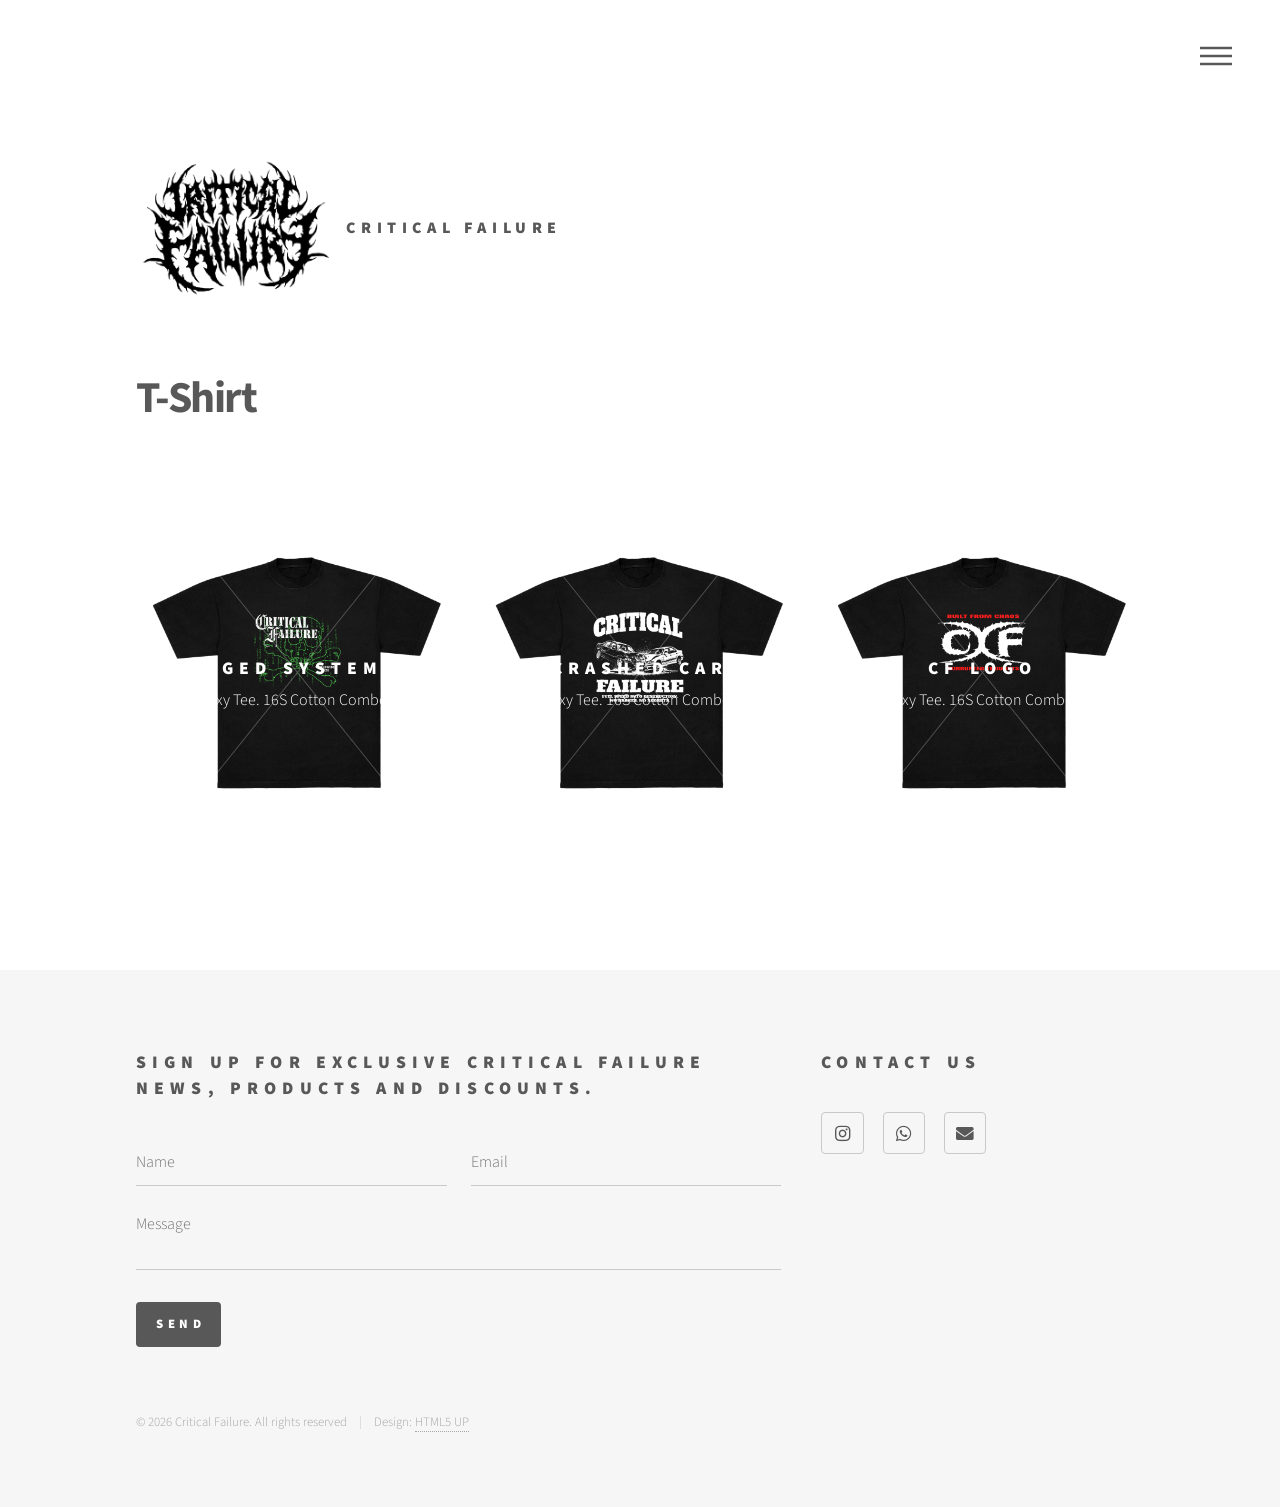
==== index.html @ f65315f3 "Launch website" ====
<!DOCTYPE HTML>
<!--
	Phantom by HTML5 UP
	html5up.net | @ajlkn
	Free for personal and commercial use under the CCA 3.0 license (html5up.net/license)
-->
<html>
	<head>
		<title>Shop</title>
		<meta charset="utf-8" />
		<meta name="viewport" content="width=device-width, initial-scale=1, user-scalable=no" />
		<link rel="stylesheet" href="assets/css/main.css" />
		<noscript><link rel="stylesheet" href="assets/css/noscript.css" /></noscript>
	</head>
	<body class="is-preload">
		<!-- Wrapper -->
			<div id="wrapper">

				<!-- Header -->
					<header id="header">
						<div class="inner">

							<!-- Logo -->
								<a href="index.html" class="logo">
									<span class="symbol"><img src="images/logo.png" alt="" /></span><span class="title">Critical Failure</span>
								</a>

							<!-- Nav -->
								<nav>
									<ul>
										<li><a href="#menu">Menu</a></li>
									</ul>
								</nav>

						</div>
					</header>

				<!-- Menu -->
					<nav id="menu">
						<h2>Menu</h2>
						<ul>
							<li><a href="index.html">Home</a></li>
							<li><a href="generic.html">Shop</a></li>
							<li><a href="Brand.html">Brand</a></li>
							<li><a href="contact.html">Contact</a></li>
							<li><a href="elements.html"></a></li>
						</ul>
					</nav>

				<!-- Main -->
					<div id="main">
						<div class="inner">
							<header>
								<h1>T-Shirt<br /></h1>
                                <p> </p>
								<p></p>
							</header>
							<section class="tiles">
								<article class="style1">
									<span class="image">
										<img src="images/baju.png" alt="" />
									</span>
									<a href="generic.html">
										<h2>Damaged System Tee</h2>
										<div class="content">
											<p>Boxy Tee. 16S Cotton Combed</p>
									</div>
										</a>
								</article>
								<article class="style2">
									<span class="image">
										<img src="images/baju2.png" alt="" />
									</span>
									<a href="generic.html">
										<h2>Crashed Car</h2>
										<div class="content">
											<p>Boxy Tee. 16S Cotton Combed</p>
										</div>
									</a>
								</article>
								<article class="style3">
									<span class="image">
										<img src="images/baju3.png" alt="" />
									</span>
									<a href="generic.html">
										<h2>CF Logo</h2>
										<div class="content">
											<p>Boxy Tee. 16S Cotton Combed</p>
										</div>
									</a>
								</article>
						
							</section>
						</div>
					</div>

				<!-- Footer -->
					<footer id="footer">
						<div class="inner">
							<section>
								<h2>Sign up for exclusive Critical Failure news, products and discounts.</h2>
								<form method="post" action="#">
									<div class="fields">
										<div class="field half">
											<input type="text" name="name" id="name" placeholder="Name" />
										</div>
										<div class="field half">
											<input type="email" name="email" id="email" placeholder="Email" />
										</div>
										<div class="field">
											<textarea name="message" id="message" placeholder="Message"></textarea>
										</div>
									</div>
									<ul class="actions">
										<li><input type="submit" value="Send" class="primary" /></li>
									</ul>
								</form>
							</section>
							<section>
								<h2>Contact Us</h2>
								<ul class="icons">
									
									
									<li><a href="https://www.instagram.com/critical.failure2026/" target="_blank" class="icon brands style2 fa-instagram"><span class="label">Instagram</span></a></li>
								
									<li><a href="https://wa.me/6285739635984" target="_blank" class="icon brands style2 fa-whatsapp"><span class="label">Phone</span></a></li>
									<li><a href="https://mail.google.com/mail/?view=cm&fs=1&to=criticalfailure@gmail.com" target="_blank" class="icon solid style2 fa-envelope"><span class="label">Email</span></a></li>
								</ul>
							</section>
							<ul class="copyright">
								<li>&copy; 2026 Critical Failure. All rights reserved</li><li>Design: <a href="http://html5up.net">HTML5 UP</a></li>
							</ul>
						</div>
					</footer>

			</div>

		<!-- Scripts -->
			<script src="assets/js/jquery.min.js"></script>
			<script src="assets/js/browser.min.js"></script>
			<script src="assets/js/breakpoints.min.js"></script>
			<script src="assets/js/util.js"></script>
			<script src="assets/js/main.js"></script>

	</body>
</html>
---- assets/css/main.css ----
@import url(fontawesome-all.min.css);
@import url("https://fonts.googleapis.com/css?family=Source+Sans+Pro:300,700,900");

/*
	Phantom by HTML5 UP
	html5up.net | @ajlkn
	Free for personal and commercial use under the CCA 3.0 license (html5up.net/license)
*/

html, body, div, span, applet, object,
iframe, h1, h2, h3, h4, h5, h6, p, blockquote,
pre, a, abbr, acronym, address, big, cite,
code, del, dfn, em, img, ins, kbd, q, s, samp,
small, strike, strong, sub, sup, tt, var, b,
u, i, center, dl, dt, dd, ol, ul, li, fieldset,
form, label, legend, table, caption, tbody,
tfoot, thead, tr, th, td, article, aside,
canvas, details, embed, figure, figcaption,
footer, header, hgroup, menu, nav, output, ruby,
section, summary, time, mark, audio, video {
	margin: 0;
	padding: 0;
	border: 0;
	font-size: 100%;
	font: inherit;
	vertical-align: baseline;}

article, aside, details, figcaption, figure,
footer, header, hgroup, menu, nav, section {
	display: block;}

body {
	line-height: 1;
}

ol, ul {
	list-style: none;
}

blockquote, q {
	quotes: none;
}

	blockquote:before, blockquote:after, q:before, q:after {
		content: '';
		content: none;
	}

table {
	border-collapse: collapse;
	border-spacing: 0;
}

body {
	-webkit-text-size-adjust: none;
}

mark {
	background-color: transparent;
	color: inherit;
}

input::-moz-focus-inner {
	border: 0;
	padding: 0;
}

input, select, textarea {
	-moz-appearance: none;
	-webkit-appearance: none;
	-ms-appearance: none;
	appearance: none;
}

/* Basic */

	@-ms-viewport {
		width: device-width;
	}

	body {
		-ms-overflow-style: scrollbar;
	}

	@media screen and (max-width: 480px) {

		html, body {
			min-width: 320px;
		}

	}

	html {
		box-sizing: border-box;
	}

	*, *:before, *:after {
		box-sizing: inherit;
	}

	body {
		background: #ffffff;
	}

		body.is-preload *, body.is-preload *:before, body.is-preload *:after {
			-moz-animation: none !important;
			-webkit-animation: none !important;
			-ms-animation: none !important;
			animation: none !important;
			-moz-transition: none !important;
			-webkit-transition: none !important;
			-ms-transition: none !important;
			transition: none !important;
		}

/* Type */

	body, input, select, textarea {
		color: #585858;
		font-family: "Source Sans Pro", Helvetica, sans-serif;
		font-size: 16pt;
		font-weight: 300;
		line-height: 1.75;
	}

		@media screen and (max-width: 1680px) {

			body, input, select, textarea {
				font-size: 14pt;
			}

		}

		@media screen and (max-width: 1280px) {

			body, input, select, textarea {
				font-size: 12pt;
			}

		}

	a {
		-moz-transition: border-bottom-color 0.2s ease, color 0.2s ease;
		-webkit-transition: border-bottom-color 0.2s ease, color 0.2s ease;
		-ms-transition: border-bottom-color 0.2s ease, color 0.2s ease;
		transition: border-bottom-color 0.2s ease, color 0.2s ease;
		text-decoration: none;
		color: #585858;
		border-bottom: dotted 1px rgba(88, 88, 88, 0.5);
	}

		a:hover {
			border-bottom-color: transparent;
			color: #f2849e !important;
		}

	strong, b {
		font-weight: 900;
	}

	em, i {
		font-style: italic;
	}

	p {
		margin: 0 0 2em 0;
	}

	h1 {
		font-size: 2.75em;
		font-weight: 700;
		line-height: 1.3;
		margin: 0 0 1em 0;
		letter-spacing: -0.035em;
	}

		h1 a {
			color: inherit;
		}

		@media screen and (max-width: 736px) {

			h1 {
				font-size: 2em;
				margin: 0 0 1em 0;
			}

		}

		@media screen and (max-width: 360px) {

			h1 {
				font-size: 1.75em;
			}

		}

	h2, h3, h4, h5, h6 {
		font-weight: 900;
		line-height: 1.5;
		margin: 0 0 2em 0;
		text-transform: uppercase;
		letter-spacing: 0.35em;
	}

		h2 a, h3 a, h4 a, h5 a, h6 a {
			color: inherit;
		}

	h2 {
		font-size: 1.1em;
	}

	h3 {
		font-size: 1em;
	}

	h4 {
		font-size: 0.8em;
	}

	h5 {
		font-size: 0.8em;
	}

	h6 {
		font-size: 0.8em;
	}

	@media screen and (max-width: 980px) {

		h1 br, h2 br, h3 br, h4 br, h5 br, h6 br {
			display: none;
		}

	}

	@media screen and (max-width: 736px) {

		h2 {
			font-size: 1em;
		}

		h3 {
			font-size: 0.8em;
		}

	}

	sub {
		font-size: 0.8em;
		position: relative;
		top: 0.5em;
	}

	sup {
		font-size: 0.8em;
		position: relative;
		top: -0.5em;
	}

	blockquote {
		border-left: solid 4px #c9c9c9;
		font-style: italic;
		margin: 0 0 2em 0;
		padding: 0.5em 0 0.5em 2em;
	}

	code {
		background: rgba(144, 144, 144, 0.075);
		border-radius: 4px;
		border: solid 1px #c9c9c9;
		font-family: "Courier New", monospace;
		font-size: 0.9em;
		margin: 0 0.25em;
		padding: 0.25em 0.65em;
	}

	pre {
		-webkit-overflow-scrolling: touch;
		font-family: "Courier New", monospace;
		font-size: 0.9em;
		margin: 0 0 2em 0;
	}

		pre code {
			display: block;
			line-height: 1.75;
			padding: 1em 1.5em;
			overflow-x: auto;
		}

	hr {
		border: 0;
		border-bottom: solid 1px #c9c9c9;
		margin: 2em 0;
	}

		hr.major {
			margin: 3em 0;
		}

	.align-left {
		text-align: left;
	}

	.align-center {
		text-align: center;
	}

	.align-right {
		text-align: right;
	}

/* Row */

	.row {
		display: flex;
		flex-wrap: wrap;
		box-sizing: border-box;
		align-items: stretch;
	}

		.row > * {
			box-sizing: border-box;
		}

		.row.gtr-uniform > * > :last-child {
			margin-bottom: 0;
		}

		.row.aln-left {
			justify-content: flex-start;
		}

		.row.aln-center {
			justify-content: center;
		}

		.row.aln-right {
			justify-content: flex-end;
		}

		.row.aln-top {
			align-items: flex-start;
		}

		.row.aln-middle {
			align-items: center;
		}

		.row.aln-bottom {
			align-items: flex-end;
		}

		.row > .imp {
			order: -1;
		}

		.row > .col-1 {
			width: 8.33333%;
		}

		.row > .off-1 {
			margin-left: 8.33333%;
		}

		.row > .col-2 {
			width: 16.66667%;
		}

		.row > .off-2 {
			margin-left: 16.66667%;
		}

		.row > .col-3 {
			width: 25%;
		}

		.row > .off-3 {
			margin-left: 25%;
		}

		.row > .col-4 {
			width: 33.33333%;
		}

		.row > .off-4 {
			margin-left: 33.33333%;
		}

		.row > .col-5 {
			width: 41.66667%;
		}

		.row > .off-5 {
			margin-left: 41.66667%;
		}

		.row > .col-6 {
			width: 50%;
		}

		.row > .off-6 {
			margin-left: 50%;
		}

		.row > .col-7 {
			width: 58.33333%;
		}

		.row > .off-7 {
			margin-left: 58.33333%;
		}

		.row > .col-8 {
			width: 66.66667%;
		}

		.row > .off-8 {
			margin-left: 66.66667%;
		}

		.row > .col-9 {
			width: 75%;
		}

		.row > .off-9 {
			margin-left: 75%;
		}

		.row > .col-10 {
			width: 83.33333%;
		}

		.row > .off-10 {
			margin-left: 83.33333%;
		}

		.row > .col-11 {
			width: 91.66667%;
		}

		.row > .off-11 {
			margin-left: 91.66667%;
		}

		.row > .col-12 {
			width: 100%;
		}

		.row > .off-12 {
			margin-left: 100%;
		}

		.row.gtr-0 {
			margin-top: 0;
			margin-left: 0em;
		}

			.row.gtr-0 > * {
				padding: 0 0 0 0em;
			}

			.row.gtr-0.gtr-uniform {
				margin-top: 0em;
			}

				.row.gtr-0.gtr-uniform > * {
					padding-top: 0em;
				}

		.row.gtr-25 {
			margin-top: 0;
			margin-left: -0.5em;
		}

			.row.gtr-25 > * {
				padding: 0 0 0 0.5em;
			}

			.row.gtr-25.gtr-uniform {
				margin-top: -0.5em;
			}

				.row.gtr-25.gtr-uniform > * {
					padding-top: 0.5em;
				}

		.row.gtr-50 {
			margin-top: 0;
			margin-left: -1em;
		}

			.row.gtr-50 > * {
				padding: 0 0 0 1em;
			}

			.row.gtr-50.gtr-uniform {
				margin-top: -1em;
			}

				.row.gtr-50.gtr-uniform > * {
					padding-top: 1em;
				}

		.row {
			margin-top: 0;
			margin-left: -2em;
		}

			.row > * {
				padding: 0 0 0 2em;
			}

			.row.gtr-uniform {
				margin-top: -2em;
			}

				.row.gtr-uniform > * {
					padding-top: 2em;
				}

		.row.gtr-150 {
			margin-top: 0;
			margin-left: -3em;
		}

			.row.gtr-150 > * {
				padding: 0 0 0 3em;
			}

			.row.gtr-150.gtr-uniform {
				margin-top: -3em;
			}

				.row.gtr-150.gtr-uniform > * {
					padding-top: 3em;
				}

		.row.gtr-200 {
			margin-top: 0;
			margin-left: -4em;
		}

			.row.gtr-200 > * {
				padding: 0 0 0 4em;
			}

			.row.gtr-200.gtr-uniform {
				margin-top: -4em;
			}

				.row.gtr-200.gtr-uniform > * {
					padding-top: 4em;
				}

		@media screen and (max-width: 1680px) {

			.row {
				display: flex;
				flex-wrap: wrap;
				box-sizing: border-box;
				align-items: stretch;
			}

				.row > * {
					box-sizing: border-box;
				}

				.row.gtr-uniform > * > :last-child {
					margin-bottom: 0;
				}

				.row.aln-left {
					justify-content: flex-start;
				}

				.row.aln-center {
					justify-content: center;
				}

				.row.aln-right {
					justify-content: flex-end;
				}

				.row.aln-top {
					align-items: flex-start;
				}

				.row.aln-middle {
					align-items: center;
				}

				.row.aln-bottom {
					align-items: flex-end;
				}

				.row > .imp-xlarge {
					order: -1;
				}

				.row > .col-1-xlarge {
					width: 8.33333%;
				}

				.row > .off-1-xlarge {
					margin-left: 8.33333%;
				}

				.row > .col-2-xlarge {
					width: 16.66667%;
				}

				.row > .off-2-xlarge {
					margin-left: 16.66667%;
				}

				.row > .col-3-xlarge {
					width: 25%;
				}

				.row > .off-3-xlarge {
					margin-left: 25%;
				}

				.row > .col-4-xlarge {
					width: 33.33333%;
				}

				.row > .off-4-xlarge {
					margin-left: 33.33333%;
				}

				.row > .col-5-xlarge {
					width: 41.66667%;
				}

				.row > .off-5-xlarge {
					margin-left: 41.66667%;
				}

				.row > .col-6-xlarge {
					width: 50%;
				}

				.row > .off-6-xlarge {
					margin-left: 50%;
				}

				.row > .col-7-xlarge {
					width: 58.33333%;
				}

				.row > .off-7-xlarge {
					margin-left: 58.33333%;
				}

				.row > .col-8-xlarge {
					width: 66.66667%;
				}

				.row > .off-8-xlarge {
					margin-left: 66.66667%;
				}

				.row > .col-9-xlarge {
					width: 75%;
				}

				.row > .off-9-xlarge {
					margin-left: 75%;
				}

				.row > .col-10-xlarge {
					width: 83.33333%;
				}

				.row > .off-10-xlarge {
					margin-left: 83.33333%;
				}

				.row > .col-11-xlarge {
					width: 91.66667%;
				}

				.row > .off-11-xlarge {
					margin-left: 91.66667%;
				}

				.row > .col-12-xlarge {
					width: 100%;
				}

				.row > .off-12-xlarge {
					margin-left: 100%;
				}

				.row.gtr-0 {
					margin-top: 0;
					margin-left: 0em;
				}

					.row.gtr-0 > * {
						padding: 0 0 0 0em;
					}

					.row.gtr-0.gtr-uniform {
						margin-top: 0em;
					}

						.row.gtr-0.gtr-uniform > * {
							padding-top: 0em;
						}

				.row.gtr-25 {
					margin-top: 0;
					margin-left: -0.5em;
				}

					.row.gtr-25 > * {
						padding: 0 0 0 0.5em;
					}

					.row.gtr-25.gtr-uniform {
						margin-top: -0.5em;
					}

						.row.gtr-25.gtr-uniform > * {
							padding-top: 0.5em;
						}

				.row.gtr-50 {
					margin-top: 0;
					margin-left: -1em;
				}

					.row.gtr-50 > * {
						padding: 0 0 0 1em;
					}

					.row.gtr-50.gtr-uniform {
						margin-top: -1em;
					}

						.row.gtr-50.gtr-uniform > * {
							padding-top: 1em;
						}

				.row {
					margin-top: 0;
					margin-left: -2em;
				}

					.row > * {
						padding: 0 0 0 2em;
					}

					.row.gtr-uniform {
						margin-top: -2em;
					}

						.row.gtr-uniform > * {
							padding-top: 2em;
						}

				.row.gtr-150 {
					margin-top: 0;
					margin-left: -3em;
				}

					.row.gtr-150 > * {
						padding: 0 0 0 3em;
					}

					.row.gtr-150.gtr-uniform {
						margin-top: -3em;
					}

						.row.gtr-150.gtr-uniform > * {
							padding-top: 3em;
						}

				.row.gtr-200 {
					margin-top: 0;
					margin-left: -4em;
				}

					.row.gtr-200 > * {
						padding: 0 0 0 4em;
					}

					.row.gtr-200.gtr-uniform {
						margin-top: -4em;
					}

						.row.gtr-200.gtr-uniform > * {
							padding-top: 4em;
						}

		}

		@media screen and (max-width: 1280px) {

			.row {
				display: flex;
				flex-wrap: wrap;
				box-sizing: border-box;
				align-items: stretch;
			}

				.row > * {
					box-sizing: border-box;
				}

				.row.gtr-uniform > * > :last-child {
					margin-bottom: 0;
				}

				.row.aln-left {
					justify-content: flex-start;
				}

				.row.aln-center {
					justify-content: center;
				}

				.row.aln-right {
					justify-content: flex-end;
				}

				.row.aln-top {
					align-items: flex-start;
				}

				.row.aln-middle {
					align-items: center;
				}

				.row.aln-bottom {
					align-items: flex-end;
				}

				.row > .imp-large {
					order: -1;
				}

				.row > .col-1-large {
					width: 8.33333%;
				}

				.row > .off-1-large {
					margin-left: 8.33333%;
				}

				.row > .col-2-large {
					width: 16.66667%;
				}

				.row > .off-2-large {
					margin-left: 16.66667%;
				}

				.row > .col-3-large {
					width: 25%;
				}

				.row > .off-3-large {
					margin-left: 25%;
				}

				.row > .col-4-large {
					width: 33.33333%;
				}

				.row > .off-4-large {
					margin-left: 33.33333%;
				}

				.row > .col-5-large {
					width: 41.66667%;
				}

				.row > .off-5-large {
					margin-left: 41.66667%;
				}

				.row > .col-6-large {
					width: 50%;
				}

				.row > .off-6-large {
					margin-left: 50%;
				}

				.row > .col-7-large {
					width: 58.33333%;
				}

				.row > .off-7-large {
					margin-left: 58.33333%;
				}

				.row > .col-8-large {
					width: 66.66667%;
				}

				.row > .off-8-large {
					margin-left: 66.66667%;
				}

				.row > .col-9-large {
					width: 75%;
				}

				.row > .off-9-large {
					margin-left: 75%;
				}

				.row > .col-10-large {
					width: 83.33333%;
				}

				.row > .off-10-large {
					margin-left: 83.33333%;
				}

				.row > .col-11-large {
					width: 91.66667%;
				}

				.row > .off-11-large {
					margin-left: 91.66667%;
				}

				.row > .col-12-large {
					width: 100%;
				}

				.row > .off-12-large {
					margin-left: 100%;
				}

				.row.gtr-0 {
					margin-top: 0;
					margin-left: 0em;
				}

					.row.gtr-0 > * {
						padding: 0 0 0 0em;
					}

					.row.gtr-0.gtr-uniform {
						margin-top: 0em;
					}

						.row.gtr-0.gtr-uniform > * {
							padding-top: 0em;
						}

				.row.gtr-25 {
					margin-top: 0;
					margin-left: -0.5em;
				}

					.row.gtr-25 > * {
						padding: 0 0 0 0.5em;
					}

					.row.gtr-25.gtr-uniform {
						margin-top: -0.5em;
					}

						.row.gtr-25.gtr-uniform > * {
							padding-top: 0.5em;
						}

				.row.gtr-50 {
					margin-top: 0;
					margin-left: -1em;
				}

					.row.gtr-50 > * {
						padding: 0 0 0 1em;
					}

					.row.gtr-50.gtr-uniform {
						margin-top: -1em;
					}

						.row.gtr-50.gtr-uniform > * {
							padding-top: 1em;
						}

				.row {
					margin-top: 0;
					margin-left: -2em;
				}

					.row > * {
						padding: 0 0 0 2em;
					}

					.row.gtr-uniform {
						margin-top: -2em;
					}

						.row.gtr-uniform > * {
							padding-top: 2em;
						}

				.row.gtr-150 {
					margin-top: 0;
					margin-left: -3em;
				}

					.row.gtr-150 > * {
						padding: 0 0 0 3em;
					}

					.row.gtr-150.gtr-uniform {
						margin-top: -3em;
					}

						.row.gtr-150.gtr-uniform > * {
							padding-top: 3em;
						}

				.row.gtr-200 {
					margin-top: 0;
					margin-left: -4em;
				}

					.row.gtr-200 > * {
						padding: 0 0 0 4em;
					}

					.row.gtr-200.gtr-uniform {
						margin-top: -4em;
					}

						.row.gtr-200.gtr-uniform > * {
							padding-top: 4em;
						}

		}

		@media screen and (max-width: 980px) {

			.row {
				display: flex;
				flex-wrap: wrap;
				box-sizing: border-box;
				align-items: stretch;
			}

				.row > * {
					box-sizing: border-box;
				}

				.row.gtr-uniform > * > :last-child {
					margin-bottom: 0;
				}

				.row.aln-left {
					justify-content: flex-start;
				}

				.row.aln-center {
					justify-content: center;
				}

				.row.aln-right {
					justify-content: flex-end;
				}

				.row.aln-top {
					align-items: flex-start;
				}

				.row.aln-middle {
					align-items: center;
				}

				.row.aln-bottom {
					align-items: flex-end;
				}

				.row > .imp-medium {
					order: -1;
				}

				.row > .col-1-medium {
					width: 8.33333%;
				}

				.row > .off-1-medium {
					margin-left: 8.33333%;
				}

				.row > .col-2-medium {
					width: 16.66667%;
				}

				.row > .off-2-medium {
					margin-left: 16.66667%;
				}

				.row > .col-3-medium {
					width: 25%;
				}

				.row > .off-3-medium {
					margin-left: 25%;
				}

				.row > .col-4-medium {
					width: 33.33333%;
				}

				.row > .off-4-medium {
					margin-left: 33.33333%;
				}

				.row > .col-5-medium {
					width: 41.66667%;
				}

				.row > .off-5-medium {
					margin-left: 41.66667%;
				}

				.row > .col-6-medium {
					width: 50%;
				}

				.row > .off-6-medium {
					margin-left: 50%;
				}

				.row > .col-7-medium {
					width: 58.33333%;
				}

				.row > .off-7-medium {
					margin-left: 58.33333%;
				}

				.row > .col-8-medium {
					width: 66.66667%;
				}

				.row > .off-8-medium {
					margin-left: 66.66667%;
				}

				.row > .col-9-medium {
					width: 75%;
				}

				.row > .off-9-medium {
					margin-left: 75%;
				}

				.row > .col-10-medium {
					width: 83.33333%;
				}

				.row > .off-10-medium {
					margin-left: 83.33333%;
				}

				.row > .col-11-medium {
					width: 91.66667%;
				}

				.row > .off-11-medium {
					margin-left: 91.66667%;
				}

				.row > .col-12-medium {
					width: 100%;
				}

				.row > .off-12-medium {
					margin-left: 100%;
				}

				.row.gtr-0 {
					margin-top: 0;
					margin-left: 0em;
				}

					.row.gtr-0 > * {
						padding: 0 0 0 0em;
					}

					.row.gtr-0.gtr-uniform {
						margin-top: 0em;
					}

						.row.gtr-0.gtr-uniform > * {
							padding-top: 0em;
						}

				.row.gtr-25 {
					margin-top: 0;
					margin-left: -0.375em;
				}

					.row.gtr-25 > * {
						padding: 0 0 0 0.375em;
					}

					.row.gtr-25.gtr-uniform {
						margin-top: -0.375em;
					}

						.row.gtr-25.gtr-uniform > * {
							padding-top: 0.375em;
						}

				.row.gtr-50 {
					margin-top: 0;
					margin-left: -0.75em;
				}

					.row.gtr-50 > * {
						padding: 0 0 0 0.75em;
					}

					.row.gtr-50.gtr-uniform {
						margin-top: -0.75em;
					}

						.row.gtr-50.gtr-uniform > * {
							padding-top: 0.75em;
						}

				.row {
					margin-top: 0;
					margin-left: -1.5em;
				}

					.row > * {
						padding: 0 0 0 1.5em;
					}

					.row.gtr-uniform {
						margin-top: -1.5em;
					}

						.row.gtr-uniform > * {
							padding-top: 1.5em;
						}

				.row.gtr-150 {
					margin-top: 0;
					margin-left: -2.25em;
				}

					.row.gtr-150 > * {
						padding: 0 0 0 2.25em;
					}

					.row.gtr-150.gtr-uniform {
						margin-top: -2.25em;
					}

						.row.gtr-150.gtr-uniform > * {
							padding-top: 2.25em;
						}

				.row.gtr-200 {
					margin-top: 0;
					margin-left: -3em;
				}

					.row.gtr-200 > * {
						padding: 0 0 0 3em;
					}

					.row.gtr-200.gtr-uniform {
						margin-top: -3em;
					}

						.row.gtr-200.gtr-uniform > * {
							padding-top: 3em;
						}

		}

		@media screen and (max-width: 736px) {

			.row {
				display: flex;
				flex-wrap: wrap;
				box-sizing: border-box;
				align-items: stretch;
			}

				.row > * {
					box-sizing: border-box;
				}

				.row.gtr-uniform > * > :last-child {
					margin-bottom: 0;
				}

				.row.aln-left {
					justify-content: flex-start;
				}

				.row.aln-center {
					justify-content: center;
				}

				.row.aln-right {
					justify-content: flex-end;
				}

				.row.aln-top {
					align-items: flex-start;
				}

				.row.aln-middle {
					align-items: center;
				}

				.row.aln-bottom {
					align-items: flex-end;
				}

				.row > .imp-small {
					order: -1;
				}

				.row > .col-1-small {
					width: 8.33333%;
				}

				.row > .off-1-small {
					margin-left: 8.33333%;
				}

				.row > .col-2-small {
					width: 16.66667%;
				}

				.row > .off-2-small {
					margin-left: 16.66667%;
				}

				.row > .col-3-small {
					width: 25%;
				}

				.row > .off-3-small {
					margin-left: 25%;
				}

				.row > .col-4-small {
					width: 33.33333%;
				}

				.row > .off-4-small {
					margin-left: 33.33333%;
				}

				.row > .col-5-small {
					width: 41.66667%;
				}

				.row > .off-5-small {
					margin-left: 41.66667%;
				}

				.row > .col-6-small {
					width: 50%;
				}

				.row > .off-6-small {
					margin-left: 50%;
				}

				.row > .col-7-small {
					width: 58.33333%;
				}

				.row > .off-7-small {
					margin-left: 58.33333%;
				}

				.row > .col-8-small {
					width: 66.66667%;
				}

				.row > .off-8-small {
					margin-left: 66.66667%;
				}

				.row > .col-9-small {
					width: 75%;
				}

				.row > .off-9-small {
					margin-left: 75%;
				}

				.row > .col-10-small {
					width: 83.33333%;
				}

				.row > .off-10-small {
					margin-left: 83.33333%;
				}

				.row > .col-11-small {
					width: 91.66667%;
				}

				.row > .off-11-small {
					margin-left: 91.66667%;
				}

				.row > .col-12-small {
					width: 100%;
				}

				.row > .off-12-small {
					margin-left: 100%;
				}

				.row.gtr-0 {
					margin-top: 0;
					margin-left: 0em;
				}

					.row.gtr-0 > * {
						padding: 0 0 0 0em;
					}

					.row.gtr-0.gtr-uniform {
						margin-top: 0em;
					}

						.row.gtr-0.gtr-uniform > * {
							padding-top: 0em;
						}

				.row.gtr-25 {
					margin-top: 0;
					margin-left: -0.25em;
				}

					.row.gtr-25 > * {
						padding: 0 0 0 0.25em;
					}

					.row.gtr-25.gtr-uniform {
						margin-top: -0.25em;
					}

						.row.gtr-25.gtr-uniform > * {
							padding-top: 0.25em;
						}

				.row.gtr-50 {
					margin-top: 0;
					margin-left: -0.5em;
				}

					.row.gtr-50 > * {
						padding: 0 0 0 0.5em;
					}

					.row.gtr-50.gtr-uniform {
						margin-top: -0.5em;
					}

						.row.gtr-50.gtr-uniform > * {
							padding-top: 0.5em;
						}

				.row {
					margin-top: 0;
					margin-left: -1em;
				}

					.row > * {
						padding: 0 0 0 1em;
					}

					.row.gtr-uniform {
						margin-top: -1em;
					}

						.row.gtr-uniform > * {
							padding-top: 1em;
						}

				.row.gtr-150 {
					margin-top: 0;
					margin-left: -1.5em;
				}

					.row.gtr-150 > * {
						padding: 0 0 0 1.5em;
					}

					.row.gtr-150.gtr-uniform {
						margin-top: -1.5em;
					}

						.row.gtr-150.gtr-uniform > * {
							padding-top: 1.5em;
						}

				.row.gtr-200 {
					margin-top: 0;
					margin-left: -2em;
				}

					.row.gtr-200 > * {
						padding: 0 0 0 2em;
					}

					.row.gtr-200.gtr-uniform {
						margin-top: -2em;
					}

						.row.gtr-200.gtr-uniform > * {
							padding-top: 2em;
						}

		}

		@media screen and (max-width: 480px) {

			.row {
				display: flex;
				flex-wrap: wrap;
				box-sizing: border-box;
				align-items: stretch;
			}

				.row > * {
					box-sizing: border-box;
				}

				.row.gtr-uniform > * > :last-child {
					margin-bottom: 0;
				}

				.row.aln-left {
					justify-content: flex-start;
				}

				.row.aln-center {
					justify-content: center;
				}

				.row.aln-right {
					justify-content: flex-end;
				}

				.row.aln-top {
					align-items: flex-start;
				}

				.row.aln-middle {
					align-items: center;
				}

				.row.aln-bottom {
					align-items: flex-end;
				}

				.row > .imp-xsmall {
					order: -1;
				}

				.row > .col-1-xsmall {
					width: 8.33333%;
				}

				.row > .off-1-xsmall {
					margin-left: 8.33333%;
				}

				.row > .col-2-xsmall {
					width: 16.66667%;
				}

				.row > .off-2-xsmall {
					margin-left: 16.66667%;
				}

				.row > .col-3-xsmall {
					width: 25%;
				}

				.row > .off-3-xsmall {
					margin-left: 25%;
				}

				.row > .col-4-xsmall {
					width: 33.33333%;
				}

				.row > .off-4-xsmall {
					margin-left: 33.33333%;
				}

				.row > .col-5-xsmall {
					width: 41.66667%;
				}

				.row > .off-5-xsmall {
					margin-left: 41.66667%;
				}

				.row > .col-6-xsmall {
					width: 50%;
				}

				.row > .off-6-xsmall {
					margin-left: 50%;
				}

				.row > .col-7-xsmall {
					width: 58.33333%;
				}

				.row > .off-7-xsmall {
					margin-left: 58.33333%;
				}

				.row > .col-8-xsmall {
					width: 66.66667%;
				}

				.row > .off-8-xsmall {
					margin-left: 66.66667%;
				}

				.row > .col-9-xsmall {
					width: 75%;
				}

				.row > .off-9-xsmall {
					margin-left: 75%;
				}

				.row > .col-10-xsmall {
					width: 83.33333%;
				}

				.row > .off-10-xsmall {
					margin-left: 83.33333%;
				}

				.row > .col-11-xsmall {
					width: 91.66667%;
				}

				.row > .off-11-xsmall {
					margin-left: 91.66667%;
				}

				.row > .col-12-xsmall {
					width: 100%;
				}

				.row > .off-12-xsmall {
					margin-left: 100%;
				}

				.row.gtr-0 {
					margin-top: 0;
					margin-left: 0em;
				}

					.row.gtr-0 > * {
						padding: 0 0 0 0em;
					}

					.row.gtr-0.gtr-uniform {
						margin-top: 0em;
					}

						.row.gtr-0.gtr-uniform > * {
							padding-top: 0em;
						}

				.row.gtr-25 {
					margin-top: 0;
					margin-left: -0.25em;
				}

					.row.gtr-25 > * {
						padding: 0 0 0 0.25em;
					}

					.row.gtr-25.gtr-uniform {
						margin-top: -0.25em;
					}

						.row.gtr-25.gtr-uniform > * {
							padding-top: 0.25em;
						}

				.row.gtr-50 {
					margin-top: 0;
					margin-left: -0.5em;
				}

					.row.gtr-50 > * {
						padding: 0 0 0 0.5em;
					}

					.row.gtr-50.gtr-uniform {
						margin-top: -0.5em;
					}

						.row.gtr-50.gtr-uniform > * {
							padding-top: 0.5em;
						}

				.row {
					margin-top: 0;
					margin-left: -1em;
				}

					.row > * {
						padding: 0 0 0 1em;
					}

					.row.gtr-uniform {
						margin-top: -1em;
					}

						.row.gtr-uniform > * {
							padding-top: 1em;
						}

				.row.gtr-150 {
					margin-top: 0;
					margin-left: -1.5em;
				}

					.row.gtr-150 > * {
						padding: 0 0 0 1.5em;
					}

					.row.gtr-150.gtr-uniform {
						margin-top: -1.5em;
					}

						.row.gtr-150.gtr-uniform > * {
							padding-top: 1.5em;
						}

				.row.gtr-200 {
					margin-top: 0;
					margin-left: -2em;
				}

					.row.gtr-200 > * {
						padding: 0 0 0 2em;
					}

					.row.gtr-200.gtr-uniform {
						margin-top: -2em;
					}

						.row.gtr-200.gtr-uniform > * {
							padding-top: 2em;
						}

		}

/* Section/Article */

	section.special, article.special {
		text-align: center;
	}

	header p {
		margin-top: -1em;
	}

	@media screen and (max-width: 736px) {

		header p {
			margin-top: 0;
		}

	}

/* Icon */

	.icon {
		text-decoration: none;
		border-bottom: none;
		position: relative;
	}

		.icon:before {
			-moz-osx-font-smoothing: grayscale;
			-webkit-font-smoothing: antialiased;
			display: inline-block;
			font-style: normal;
			font-variant: normal;
			text-rendering: auto;
			line-height: 1;
			text-transform: none !important;
			font-family: 'Font Awesome 5 Free';
			font-weight: 400;
		}

		.icon > .label {
			display: none;
		}

		.icon:before {
			line-height: inherit;
		}

		.icon.solid:before {
			font-weight: 900;
		}

		.icon.brands:before {
			font-family: 'Font Awesome 5 Brands';
		}

		.icon.style2 {
			-moz-transition: background-color 0.2s ease-in-out, color 0.2s ease-in-out, border-color 0.2s ease-in-out;
			-webkit-transition: background-color 0.2s ease-in-out, color 0.2s ease-in-out, border-color 0.2s ease-in-out;
			-ms-transition: background-color 0.2s ease-in-out, color 0.2s ease-in-out, border-color 0.2s ease-in-out;
			transition: background-color 0.2s ease-in-out, color 0.2s ease-in-out, border-color 0.2s ease-in-out;
			background-color: transparent;
			border: solid 1px #c9c9c9;
			border-radius: 4px;
			width: 2.65em;
			height: 2.65em;
			display: inline-block;
			text-align: center;
			line-height: 2.65em;
			color: inherit;
		}

			.icon.style2:before {
				font-size: 1.1em;
			}

			.icon.style2:hover {
				color: #f2849e;
				border-color: #f2849e;
			}

			.icon.style2:active {
				background-color: rgba(242, 132, 158, 0.1);
			}

/* List */

	ol {
		list-style: decimal;
		margin: 0 0 2em 0;
		padding-left: 1.25em;
	}

		ol li {
			padding-left: 0.25em;
		}

	ul {
		list-style: disc;
		margin: 0 0 2em 0;
		padding-left: 1em;
	}

		ul li {
			padding-left: 0.5em;
		}

		ul.alt {
			list-style: none;
			padding-left: 0;
		}

			ul.alt li {
				border-top: solid 1px #c9c9c9;
				padding: 0.5em 0;
			}

				ul.alt li:first-child {
					border-top: 0;
					padding-top: 0;
				}

	dl {
		margin: 0 0 2em 0;
	}

		dl dt {
			display: block;
			font-weight: 900;
			margin: 0 0 1em 0;
		}

		dl dd {
			margin-left: 2em;
		}

/* Actions */

	ul.actions {
		display: -moz-flex;
		display: -webkit-flex;
		display: -ms-flex;
		display: flex;
		cursor: default;
		list-style: none;
		margin-left: -1em;
		padding-left: 0;
	}

		ul.actions li {
			padding: 0 0 0 1em;
			vertical-align: middle;
		}

		ul.actions.special {
			-moz-justify-content: center;
			-webkit-justify-content: center;
			-ms-justify-content: center;
			justify-content: center;
			width: 100%;
			margin-left: 0;
		}

			ul.actions.special li:first-child {
				padding-left: 0;
			}

		ul.actions.stacked {
			-moz-flex-direction: column;
			-webkit-flex-direction: column;
			-ms-flex-direction: column;
			flex-direction: column;
			margin-left: 0;
		}

			ul.actions.stacked li {
				padding: 1.3em 0 0 0;
			}

				ul.actions.stacked li:first-child {
					padding-top: 0;
				}

		ul.actions.fit {
			width: calc(100% + 1em);
		}

			ul.actions.fit li {
				-moz-flex-grow: 1;
				-webkit-flex-grow: 1;
				-ms-flex-grow: 1;
				flex-grow: 1;
				-moz-flex-shrink: 1;
				-webkit-flex-shrink: 1;
				-ms-flex-shrink: 1;
				flex-shrink: 1;
				width: 100%;
			}

				ul.actions.fit li > * {
					width: 100%;
				}

			ul.actions.fit.stacked {
				width: 100%;
			}

		@media screen and (max-width: 480px) {

			ul.actions:not(.fixed) {
				-moz-flex-direction: column;
				-webkit-flex-direction: column;
				-ms-flex-direction: column;
				flex-direction: column;
				margin-left: 0;
				width: 100% !important;
			}

				ul.actions:not(.fixed) li {
					-moz-flex-grow: 1;
					-webkit-flex-grow: 1;
					-ms-flex-grow: 1;
					flex-grow: 1;
					-moz-flex-shrink: 1;
					-webkit-flex-shrink: 1;
					-ms-flex-shrink: 1;
					flex-shrink: 1;
					padding: 1em 0 0 0;
					text-align: center;
					width: 100%;
				}

					ul.actions:not(.fixed) li > * {
						width: 100%;
					}

					ul.actions:not(.fixed) li:first-child {
						padding-top: 0;
					}

					ul.actions:not(.fixed) li input[type="submit"],
					ul.actions:not(.fixed) li input[type="reset"],
					ul.actions:not(.fixed) li input[type="button"],
					ul.actions:not(.fixed) li button,
					ul.actions:not(.fixed) li .button {
						width: 100%;
					}

						ul.actions:not(.fixed) li input[type="submit"].icon:before,
						ul.actions:not(.fixed) li input[type="reset"].icon:before,
						ul.actions:not(.fixed) li input[type="button"].icon:before,
						ul.actions:not(.fixed) li button.icon:before,
						ul.actions:not(.fixed) li .button.icon:before {
							margin-left: -0.5rem;
						}

		}

/* Icons */

	ul.icons {
		cursor: default;
		list-style: none;
		padding-left: 0;
		margin: -1em 0 2em -1em;
	}

		ul.icons li {
			display: inline-block;
			padding: 1em 0 0 1em;
		}

/* Form */

	form {
		margin: 0 0 2em 0;
		overflow-x: hidden;
	}

		form > :last-child {
			margin-bottom: 0;
		}

		form > .fields {
			display: -moz-flex;
			display: -webkit-flex;
			display: -ms-flex;
			display: flex;
			-moz-flex-wrap: wrap;
			-webkit-flex-wrap: wrap;
			-ms-flex-wrap: wrap;
			flex-wrap: wrap;
			width: calc(100% + 3em);
			margin: -1.5em 0 2em -1.5em;
		}

			form > .fields > .field {
				-moz-flex-grow: 0;
				-webkit-flex-grow: 0;
				-ms-flex-grow: 0;
				flex-grow: 0;
				-moz-flex-shrink: 0;
				-webkit-flex-shrink: 0;
				-ms-flex-shrink: 0;
				flex-shrink: 0;
				padding: 1.5em 0 0 1.5em;
				width: calc(100% - 1.5em);
			}

				form > .fields > .field.half {
					width: calc(50% - 0.75em);
				}

				form > .fields > .field.third {
					width: calc(100%/3 - 0.5em);
				}

				form > .fields > .field.quarter {
					width: calc(25% - 0.375em);
				}

		@media screen and (max-width: 480px) {

			form > .fields {
				width: calc(100% + 3em);
				margin: -1.5em 0 2em -1.5em;
			}

				form > .fields > .field {
					padding: 1.5em 0 0 1.5em;
					width: calc(100% - 1.5em);
				}

					form > .fields > .field.half {
						width: calc(100% - 1.5em);
					}

					form > .fields > .field.third {
						width: calc(100% - 1.5em);
					}

					form > .fields > .field.quarter {
						width: calc(100% - 1.5em);
					}

		}

	label {
		display: block;
		font-size: 0.9em;
		font-weight: 900;
		margin: 0 0 1em 0;
	}

	input[type="text"],
	input[type="password"],
	input[type="email"],
	input[type="tel"],
	select,
	textarea {
		-moz-appearance: none;
		-webkit-appearance: none;
		-ms-appearance: none;
		appearance: none;
		background-color: transparent;
		border: none;
		border-radius: 0;
		border-bottom: solid 1px #c9c9c9;
		color: inherit;
		display: block;
		outline: 0;
		padding: 0;
		text-decoration: none;
		width: 100%;
	}

		input[type="text"]:invalid,
		input[type="password"]:invalid,
		input[type="email"]:invalid,
		input[type="tel"]:invalid,
		select:invalid,
		textarea:invalid {
			box-shadow: none;
		}

		input[type="text"]:focus,
		input[type="password"]:focus,
		input[type="email"]:focus,
		input[type="tel"]:focus,
		select:focus,
		textarea:focus {
			border-bottom-color: #f2849e;
			box-shadow: inset 0 -1px 0 0 #f2849e;
		}

	select {
		background-image: url("data:image/svg+xml;charset=utf8,%3Csvg xmlns='http://www.w3.org/2000/svg' width='40' height='40' preserveAspectRatio='none' viewBox='0 0 40 40'%3E%3Cpath d='M9.4,12.3l10.4,10.4l10.4-10.4c0.2-0.2,0.5-0.4,0.9-0.4c0.3,0,0.6,0.1,0.9,0.4l3.3,3.3c0.2,0.2,0.4,0.5,0.4,0.9 c0,0.4-0.1,0.6-0.4,0.9L20.7,31.9c-0.2,0.2-0.5,0.4-0.9,0.4c-0.3,0-0.6-0.1-0.9-0.4L4.3,17.3c-0.2-0.2-0.4-0.5-0.4-0.9 c0-0.4,0.1-0.6,0.4-0.9l3.3-3.3c0.2-0.2,0.5-0.4,0.9-0.4S9.1,12.1,9.4,12.3z' fill='%23c9c9c9' /%3E%3C/svg%3E");
		background-size: 1.25rem;
		background-repeat: no-repeat;
		background-position: calc(100% - 1rem) center;
		height: 3em;
		padding-right: 3em;
		text-overflow: ellipsis;
	}

		select option {
			background: #ffffff;
		}

		select:focus::-ms-value {
			background-color: transparent;
		}

		select::-ms-expand {
			display: none;
		}

	input[type="text"],
	input[type="password"],
	input[type="email"],
	select {
		height: 3em;
	}

	textarea {
		padding: 0;
		min-height: 3.75em;
	}

	input[type="checkbox"],
	input[type="radio"] {
		-moz-appearance: none;
		-webkit-appearance: none;
		-ms-appearance: none;
		appearance: none;
		display: block;
		float: left;
		margin-right: -2em;
		opacity: 0;
		width: 1em;
		z-index: -1;
	}

		input[type="checkbox"] + label,
		input[type="radio"] + label {
			text-decoration: none;
			color: #585858;
			cursor: pointer;
			display: inline-block;
			font-size: 1em;
			font-weight: 300;
			padding-left: 2.55em;
			padding-right: 0.75em;
			position: relative;
		}

			input[type="checkbox"] + label:before,
			input[type="radio"] + label:before {
				-moz-osx-font-smoothing: grayscale;
				-webkit-font-smoothing: antialiased;
				display: inline-block;
				font-style: normal;
				font-variant: normal;
				text-rendering: auto;
				line-height: 1;
				text-transform: none !important;
				font-family: 'Font Awesome 5 Free';
				font-weight: 900;
			}

			input[type="checkbox"] + label:before,
			input[type="radio"] + label:before {
				border-radius: 4px;
				border: solid 1px #c9c9c9;
				content: '';
				display: inline-block;
				font-size: 0.8em;
				height: 2.25em;
				left: 0;
				line-height: 2.25em;
				position: absolute;
				text-align: center;
				top: 0;
				width: 2.25em;
			}

		input[type="checkbox"]:checked + label:before,
		input[type="radio"]:checked + label:before {
			background: #585858;
			border-color: #585858;
			color: #ffffff;
			content: '\f00c';
		}

		input[type="checkbox"]:focus + label:before,
		input[type="radio"]:focus + label:before {
			border-color: #f2849e;
			box-shadow: 0 0 0 1px #f2849e;
		}

	input[type="checkbox"] + label:before {
		border-radius: 4px;
	}

	input[type="radio"] + label:before {
		border-radius: 100%;
	}

/* Box */

	.box {
		border-radius: 4px;
		border: solid 1px #c9c9c9;
		margin-bottom: 2em;
		padding: 1.5em;
	}

		.box > :last-child,
		.box > :last-child > :last-child,
		.box > :last-child > :last-child > :last-child {
			margin-bottom: 0;
		}

		.box.alt {
			border: 0;
			border-radius: 0;
			padding: 0;
		}

/* Image */

	.image {
		border-radius: 4px;
		border: 0;
		display: inline-block;
		position: relative;
	}

		.image img {
			border-radius: 4px;
			display: block;
		}

		.image.left, .image.right {
			max-width: 40%;
		}

			.image.left img, .image.right img {
				width: 100%;
			}

		.image.left {
			float: left;
			padding: 0 1.5em 1em 0;
			top: 0.25em;
		}

		.image.right {
			float: right;
			padding: 0 0 1em 1.5em;
			top: 0.25em;
		}

		.image.fit {
			display: block;
			margin: 0 0 2em 0;
			width: 100%;
		}

			.image.fit img {
				width: 100%;
			}

		.image.main {
			display: block;
			margin: 0 0 3em 0;
			width: 100%;
		}

			.image.main img {
				width: 100%;
			}

			@media screen and (max-width: 736px) {

				.image.main {
					margin: 0 0 2em 0;
				}

			}

/* Table */

	.table-wrapper {
		-webkit-overflow-scrolling: touch;
		overflow-x: auto;
	}

	table {
		margin: 0 0 2em 0;
		width: 100%;
	}

		table tbody tr {
			border: solid 1px #c9c9c9;
			border-left: 0;
			border-right: 0;
		}

			table tbody tr:nth-child(2n + 1) {
				background-color: rgba(144, 144, 144, 0.075);
			}

		table td {
			padding: 0.75em 0.75em;
		}

		table th {
			font-size: 0.9em;
			font-weight: 900;
			padding: 0 0.75em 0.75em 0.75em;
			text-align: left;
		}

		table thead {
			border-bottom: solid 2px #c9c9c9;
		}

		table tfoot {
			border-top: solid 2px #c9c9c9;
		}

		table.alt {
			border-collapse: separate;
		}

			table.alt tbody tr td {
				border: solid 1px #c9c9c9;
				border-left-width: 0;
				border-top-width: 0;
			}

				table.alt tbody tr td:first-child {
					border-left-width: 1px;
				}

			table.alt tbody tr:first-child td {
				border-top-width: 1px;
			}

			table.alt thead {
				border-bottom: 0;
			}

			table.alt tfoot {
				border-top: 0;
			}

/* Button */

	input[type="submit"],
	input[type="reset"],
	input[type="button"],
	button,
	.button {
		-moz-appearance: none;
		-webkit-appearance: none;
		-ms-appearance: none;
		appearance: none;
		-moz-transition: background-color 0.2s ease-in-out, color 0.2s ease-in-out, box-shadow 0.2s ease-in-out;
		-webkit-transition: background-color 0.2s ease-in-out, color 0.2s ease-in-out, box-shadow 0.2s ease-in-out;
		-ms-transition: background-color 0.2s ease-in-out, color 0.2s ease-in-out, box-shadow 0.2s ease-in-out;
		transition: background-color 0.2s ease-in-out, color 0.2s ease-in-out, box-shadow 0.2s ease-in-out;
		background-color: transparent;
		border-radius: 4px;
		border: 0;
		box-shadow: inset 0 0 0 2px #585858;
		color: #585858 !important;
		cursor: pointer;
		display: inline-block;
		font-size: 0.8em;
		font-weight: 900;
		height: 3.5em;
		letter-spacing: 0.35em;
		line-height: 3.45em;
		overflow: hidden;
		padding: 0 1.25em 0 1.6em;
		text-align: center;
		text-decoration: none;
		text-overflow: ellipsis;
		text-transform: uppercase;
		white-space: nowrap;
	}

		input[type="submit"].icon:before,
		input[type="reset"].icon:before,
		input[type="button"].icon:before,
		button.icon:before,
		.button.icon:before {
			margin-right: 0.5em;
		}

		input[type="submit"].fit,
		input[type="reset"].fit,
		input[type="button"].fit,
		button.fit,
		.button.fit {
			width: 100%;
		}

		input[type="submit"]:hover,
		input[type="reset"]:hover,
		input[type="button"]:hover,
		button:hover,
		.button:hover {
			color: #0abb28 !important;
			box-shadow: inset 0 0 0 2px #f2849e;
		}

		input[type="submit"]:active,
		input[type="reset"]:active,
		input[type="button"]:active,
		button:active,
		.button:active {
			background-color: rgba(242, 132, 158, 0.1);
		}

		input[type="submit"].small,
		input[type="reset"].small,
		input[type="button"].small,
		button.small,
		.button.small {
			font-size: 0.6em;
		}

		input[type="submit"].large,
		input[type="reset"].large,
		input[type="button"].large,
		button.large,
		.button.large {
			font-size: 1em;
		}

		input[type="submit"].primary,
		input[type="reset"].primary,
		input[type="button"].primary,
		button.primary,
		.button.primary {
			box-shadow: none;
			background-color: #585858;
			color: #ffffff !important;
		}

			input[type="submit"].primary:hover,
			input[type="reset"].primary:hover,
			input[type="button"].primary:hover,
			button.primary:hover,
			.button.primary:hover {
				background-color: #1cc45a;
			}

			input[type="submit"].primary:active,
			input[type="reset"].primary:active,
			input[type="button"].primary:active,
			button.primary:active,
			.button.primary:active {
				background-color: #1cc45a;
			}

		input[type="submit"].disabled, input[type="submit"]:disabled,
		input[type="reset"].disabled,
		input[type="reset"]:disabled,
		input[type="button"].disabled,
		input[type="button"]:disabled,
		button.disabled,
		button:disabled,
		.button.disabled,
		.button:disabled {
			pointer-events: none;
			opacity: 0.25;
		}

/* Tiles */

	.tiles {
		display: -moz-flex;
		display: -webkit-flex;
		display: -ms-flex;
		display: flex;
		-moz-flex-wrap: wrap;
		-webkit-flex-wrap: wrap;
		-ms-flex-wrap: wrap;
		flex-wrap: wrap;
		postiion: relative;
		margin: -2.5em 0 0 -2.5em;
	}

		.tiles article {
			-moz-transition: -moz-transform 0.5s ease, opacity 0.5s ease;
			-webkit-transition: -webkit-transform 0.5s ease, opacity 0.5s ease;
			-ms-transition: -ms-transform 0.5s ease, opacity 0.5s ease;
			transition: transform 0.5s ease, opacity 0.5s ease;
			position: relative;
			width: calc(33.33333% - 2.5em);
			margin: 2.5em 0 0 2.5em;
		}

			.tiles article > .image {
				-moz-transition: -moz-transform 0.5s ease;
				-webkit-transition: -webkit-transform 0.5s ease;
				-ms-transition: -ms-transform 0.5s ease;
				transition: transform 0.5s ease;
				position: relative;
				display: block;
				width: 100%;
				border-radius: 4px;
				overflow: hidden;
			}

				.tiles article > .image img {
					display: block;
					width: 100%;
				}

				.tiles article > .image:before {
					pointer-events: none;
					-moz-transition: background-color 0.0s ease, opacity 0.0s ease;
					-webkit-transition: background-color 0.0s ease, opacity 0.0s ease;
					-ms-transition: background-color 0.0s ease, opacity 0.0s ease;
					transition: background-color 0.0s ease, opacity 0.0s ease;
					content: '';
					display: none;
					position: absolute;
					top: 0;
					left: 0;
					width: 100%;
					height: 100%;
					opacity: 1.0;
					z-index: 1;
					opacity: 0.8;
				}

				.tiles article > .image:after {
					pointer-events: none;
					-moz-transition: opacity 0.0s ease;
					-webkit-transition: opacity 0.0s ease;
					-ms-transition: opacity 0.0s ease;
					transition: opacity 0.0s ease;
					content: '';
					display: block;
					position: absolute;
					top: 0;
					left: 0;
					width: 100%;
					height: 100%;
					background-image: url("data:image/svg+xml;charset=utf8,%3Csvg xmlns='http://www.w3.org/2000/svg' width='100' height='100' viewBox='0 0 100 100' preserveAspectRatio='none'%3E%3Cstyle%3Eline %7B stroke-width: 0.25px%3B stroke: %23ffffff%3B %7D%3C/style%3E%3Cline x1='0' y1='0' x2='100' y2='100' /%3E%3Cline x1='100' y1='0' x2='0' y2='100' /%3E%3C/svg%3E");
					background-position: center;
					background-repeat: no-repeat;
					background-size: 100% 100%;
					opacity: 0.25;
					z-index: 2;
				}

			.tiles article > a {
				display: -moz-flex;
				display: -webkit-flex;
				display: -ms-flex;
				display: flex;
				-moz-flex-direction: column;
				-webkit-flex-direction: column;
				-ms-flex-direction: column;
				flex-direction: column;
				-moz-align-items: center;
				-webkit-align-items: center;
				-ms-align-items: center;
				align-items: center;
				-moz-justify-content: center;
				-webkit-justify-content: center;
				-ms-justify-content: center;
				justify-content: center;
				-moz-transition: background-color 0.0s ease, -moz-transform 0.0s ease;
				-webkit-transition: background-color 0.0s ease, -webkit-transform 0.0s ease;
				-ms-transition: background-color 0.0s ease, -ms-transform 0.0s ease;
				transition: background-color 0.0s ease, transform 0.0s ease;
				position: absolute;
				top: 0;
				left: 0;
				width: 100%;
				height: 100%;
				padding: 1em;
				border-radius: 4px;
				border-bottom: 0;
				color: #ffffff;
				text-align: center;
				text-decoration: none;
				z-index: 3;
			}

				.tiles article > a > :last-child {
					margin: 0;
				}

				.tiles article > a:hover {
					color: #ffffff !important;
				}

				.tiles article > a h2 {
					margin: 0;
				}

				.tiles article > a .content {
					-moz-transition: max-height 0.5s ease, opacity 0.5s ease;
					-webkit-transition: max-height 0.5s ease, opacity 0.5s ease;
					-ms-transition: max-height 0.5s ease, opacity 0.5s ease;
					transition: max-height 0.5s ease, opacity 0.5s ease;
					width: 100%;
					max-height: 0;
					line-height: 1.5;
					margin-top: 0.35em;
					opacity: 1;
				}

					.tiles article > a .content > :last-child {
						margin-bottom: 0;
					}

			.tiles article.style1 > .image:before {
				background-color: transparent;
			}

			.tiles article.style2 > .image:before {
				background-color: transparent;
			}

			.tiles article.style3 > .image:before {
			background-color: transparent;
			}

			.tiles article.style4 > .image:before {
				background-color: transparent;
			}

			.tiles article.style5 > .image:before {
				background-color: transparent;
			}

			.tiles article.style6 > .image:before {
				background-color: #8499e7;
			}

			body:not(.is-touch) .tiles article:hover > .image {
				-moz-transform: scale(1.1);
				-webkit-transform: scale(1.1);
				-ms-transform: scale(1.1);
				transform: scale(1.1);
			}

				body:not(.is-touch) .tiles article:hover > .image:before {
					background-color: #333333;
					opacity: 0.35;
				}

				body:not(.is-touch) .tiles article:hover > .image:after {
					opacity: 0;
				}

			body:not(.is-touch) .tiles article:hover .content {
				max-height: 15em;
				opacity: 1;
			}

		* + .tiles {
			margin-top: 2em;
		}

		body.is-preload .tiles article {
			-moz-transform: scale(0.9);
			-webkit-transform: scale(0.9);
			-ms-transform: scale(0.9);
			transform: scale(0.9);
			opacity: 0;
		}

		body.is-touch .tiles article .content {
			max-height: 15em;
			opacity: 0;
		}

		@media screen and (max-width: 1280px) {

			.tiles {
				margin: -1.25em 0 0 -1.25em;
			}

				.tiles article {
					width: calc(33.33333% - 1.25em);
					margin: 1.25em 0 0 1.25em;
				}

		}

		@media screen and (max-width: 980px) {

			.tiles {
				margin: -2.5em 0 0 -2.5em;
			}

				.tiles article {
					width: calc(50% - 2.5em);
					margin: 2.5em 0 0 2.5em;
				}

		}

		@media screen and (max-width: 736px) {

			.tiles {
				margin: -1.25em 0 0 -1.25em;
			}

				.tiles article {
					width: calc(50% - 1.25em);
					margin: 1.25em 0 0 1.25em;
				}

					.tiles article:hover > .image {
						-moz-transform: scale(1.0);
						-webkit-transform: scale(1.0);
						-ms-transform: scale(1.0);
						transform: scale(1.0);
					}

		}

		@media screen and (max-width: 480px) {

			.tiles {
				margin: 0;
			}

				.tiles article {
					width: 100%;
					margin: 1.25em 0 0 0;
				}

		}

/* Header */

	#header {
		padding: 8em 0 0.1em 0 ;
	}

		#header .logo {
			display: block;
			border-bottom: 0;
			color: inherit;
			font-weight: 900;
			letter-spacing: 0.35em;
			margin: 0 0 2.5em 0;
			text-decoration: none;
			text-transform: uppercase;
			display: inline-block;
		}

			#header .logo > * {
				display: inline-block;
				vertical-align: middle;
			}

			#header .logo .symbol {
				margin-right: 0.65em;
			}

				#header .logo .symbol img {
					display: block;
					width: 200px;
					height: auto;
				}

		#header nav {
			position: fixed;
			right: 2em;
			top: 2em;
			z-index: 10000;
		}

			#header nav ul {
				display: -moz-flex;
				display: -webkit-flex;
				display: -ms-flex;
				display: flex;
				-moz-align-items: center;
				-webkit-align-items: center;
				-ms-align-items: center;
				align-items: center;
				list-style: none;
				margin: 0;
				padding: 0;
			}

				#header nav ul li {
					display: block;
					padding: 0;
				}

					#header nav ul li a {
						display: block;
						position: relative;
						height: 3em;
						line-height: 3em;
						padding: 0 1.5em;
						background-color: rgba(255, 255, 255, 0.5);
						border-radius: 4px;
						border: 0;
						font-size: 0.8em;
						font-weight: 900;
						letter-spacing: 0.35em;
						text-transform: uppercase;
					}

					#header nav ul li a[href="#menu"] {
						-webkit-tap-highlight-color: transparent;
						width: 4em;
						text-indent: 4em;
						font-size: 1em;
						overflow: hidden;
						padding: 0;
						white-space: nowrap;
					}

						#header nav ul li a[href="#menu"]:before, #header nav ul li a[href="#menu"]:after {
							-moz-transition: opacity 0.2s ease;
							-webkit-transition: opacity 0.2s ease;
							-ms-transition: opacity 0.2s ease;
							transition: opacity 0.2s ease;
							content: '';
							display: block;
							position: absolute;
							top: 0;
							left: 0;
							width: 100%;
							height: 100%;
							background-position: center;
							background-repeat: no-repeat;
							background-size: 2em 2em;
						}

						#header nav ul li a[href="#menu"]:before {
							background-image: url("data:image/svg+xml;charset=utf8,%3Csvg xmlns='http://www.w3.org/2000/svg' width='100' height='100' viewBox='0 0 100 100' preserveAspectRatio='none'%3E%3Cstyle%3Eline %7B stroke-width: 8px%3B stroke: %23f2849e%3B %7D%3C/style%3E%3Cline x1='0' y1='25' x2='100' y2='25' /%3E%3Cline x1='0' y1='50' x2='100' y2='50' /%3E%3Cline x1='0' y1='75' x2='100' y2='75' /%3E%3C/svg%3E");
							opacity: 0;
						}

						#header nav ul li a[href="#menu"]:after {
							background-image: url("data:image/svg+xml;charset=utf8,%3Csvg xmlns='http://www.w3.org/2000/svg' width='100' height='100' viewBox='0 0 100 100' preserveAspectRatio='none'%3E%3Cstyle%3Eline %7B stroke-width: 8px%3B stroke: %23585858%3B %7D%3C/style%3E%3Cline x1='0' y1='25' x2='100' y2='25' /%3E%3Cline x1='0' y1='50' x2='100' y2='50' /%3E%3Cline x1='0' y1='75' x2='100' y2='75' /%3E%3C/svg%3E");
							opacity: 1;
						}

						#header nav ul li a[href="#menu"]:hover:before {
							opacity: 1;
						}

						#header nav ul li a[href="#menu"]:hover:after {
							opacity: 0;
						}

		@media screen and (max-width: 736px) {

			#header {
				padding: 4em 0 0.1em 0 ;
			}

				#header nav {
					right: 0.5em;
					top: 0.5em;
				}

					#header nav ul li a[href="#menu"]:before, #header nav ul li a[href="#menu"]:after {
						background-size: 1.5em 1.5em;
					}

		}

/* Menu */

	#wrapper {
		-moz-transition: opacity 0.45s ease;
		-webkit-transition: opacity 0.45s ease;
		-ms-transition: opacity 0.45s ease;
		transition: opacity 0.45s ease;
		opacity: 1;
	}

	#menu {
		-moz-transform: translateX(22em);
		-webkit-transform: translateX(22em);
		-ms-transform: translateX(22em);
		transform: translateX(22em);
		-moz-transition: -moz-transform 0.45s ease, visibility 0.45s;
		-webkit-transition: -webkit-transform 0.45s ease, visibility 0.45s;
		-ms-transition: -ms-transform 0.45s ease, visibility 0.45s;
		transition: transform 0.45s ease, visibility 0.45s;
		position: fixed;
		top: 0;
		right: 0;
		width: 22em;
		max-width: 80%;
		height: 100%;
		-webkit-overflow-scrolling: touch;
		background: #585858;
		color: #ffffff;
		cursor: default;
		visibility: hidden;
		z-index: 10002;
	}

		#menu > .inner {
			-moz-transition: opacity 0.45s ease;
			-webkit-transition: opacity 0.45s ease;
			-ms-transition: opacity 0.45s ease;
			transition: opacity 0.45s ease;
			-webkit-overflow-scrolling: touch;
			position: absolute;
			top: 0;
			left: 0;
			width: 100%;
			height: 100%;
			padding: 2.75em;
			opacity: 0;
			overflow-y: auto;
		}

			#menu > .inner > ul {
				list-style: none;
				margin: 0 0 1em 0;
				padding: 0;
			}

				#menu > .inner > ul > li {
					padding: 0;
					border-top: solid 1px rgba(255, 255, 255, 0.15);
				}

					#menu > .inner > ul > li a {
						display: block;
						padding: 1em 0;
						line-height: 1.5;
						border: 0;
						color: inherit;
					}

					#menu > .inner > ul > li:first-child {
						border-top: 0;
						margin-top: -1em;
					}

		#menu > .close {
			-moz-transition: opacity 0.45s ease, -moz-transform 0.45s ease;
			-webkit-transition: opacity 0.45s ease, -webkit-transform 0.45s ease;
			-ms-transition: opacity 0.45s ease, -ms-transform 0.45s ease;
			transition: opacity 0.45s ease, transform 0.45s ease;
			-moz-transform: scale(0.25) rotate(180deg);
			-webkit-transform: scale(0.25) rotate(180deg);
			-ms-transform: scale(0.25) rotate(180deg);
			transform: scale(0.25) rotate(180deg);
			-webkit-tap-highlight-color: transparent;
			display: block;
			position: absolute;
			top: 2em;
			left: -6em;
			width: 6em;
			text-indent: 6em;
			height: 3em;
			border: 0;
			font-size: 1em;
			opacity: 0;
			overflow: hidden;
			padding: 0;
			white-space: nowrap;
		}

			#menu > .close:before, #menu > .close:after {
				-moz-transition: opacity 0.2s ease;
				-webkit-transition: opacity 0.2s ease;
				-ms-transition: opacity 0.2s ease;
				transition: opacity 0.2s ease;
				content: '';
				display: block;
				position: absolute;
				top: 0;
				left: 0;
				width: 100%;
				height: 100%;
				background-position: center;
				background-repeat: no-repeat;
				background-size: 2em 2em;
			}

			#menu > .close:before {
				background-image: url("data:image/svg+xml;charset=utf8,%3Csvg xmlns='http://www.w3.org/2000/svg' width='100' height='100' viewBox='0 0 100 100' preserveAspectRatio='none'%3E%3Cstyle%3Eline %7B stroke-width: 8px%3B stroke: %23f2849e%3B %7D%3C/style%3E%3Cline x1='15' y1='15' x2='85' y2='85' /%3E%3Cline x1='85' y1='15' x2='15' y2='85' /%3E%3C/svg%3E");
				opacity: 0;
			}

			#menu > .close:after {
				background-image: url("data:image/svg+xml;charset=utf8,%3Csvg xmlns='http://www.w3.org/2000/svg' width='100' height='100' viewBox='0 0 100 100' preserveAspectRatio='none'%3E%3Cstyle%3Eline %7B stroke-width: 8px%3B stroke: %23585858%3B %7D%3C/style%3E%3Cline x1='15' y1='15' x2='85' y2='85' /%3E%3Cline x1='85' y1='15' x2='15' y2='85' /%3E%3C/svg%3E");
				opacity: 1;
			}

			#menu > .close:hover:before {
				opacity: 1;
			}

			#menu > .close:hover:after {
				opacity: 0;
			}

		@media screen and (max-width: 736px) {

			#menu {
				-moz-transform: translateX(16.5em);
				-webkit-transform: translateX(16.5em);
				-ms-transform: translateX(16.5em);
				transform: translateX(16.5em);
				width: 16.5em;
			}

				#menu > .inner {
					padding: 2.75em 1.5em;
				}

				#menu > .close {
					top: 0.5em;
					left: -4.25em;
					width: 4.25em;
					text-indent: 4.25em;
				}

					#menu > .close:before, #menu > .close:after {
						background-size: 1.5em 1.5em;
					}

		}

	body.is-menu-visible #wrapper {
		pointer-events: none;
		cursor: default;
		opacity: 0.25;
	}

	body.is-menu-visible #menu {
		-moz-transform: translateX(0);
		-webkit-transform: translateX(0);
		-ms-transform: translateX(0);
		transform: translateX(0);
		visibility: visible;
	}

		body.is-menu-visible #menu > * {
			opacity: 1;
		}

		body.is-menu-visible #menu .close {
			-moz-transform: scale(1.0) rotate(0deg);
			-webkit-transform: scale(1.0) rotate(0deg);
			-ms-transform: scale(1.0) rotate(0deg);
			transform: scale(1.0) rotate(0deg);
			opacity: 1;
		}

/* Main */

	#main {
		padding: 0em 0 6em 0 ;
	}

		@media screen and (max-width: 736px) {

			#main {
				padding: 0em 0 4em 0 ;
			}

		}

/* Footer */

	#footer {
		padding: 5em 0 6em 0 ;
		background-color: #f6f6f6;
	}

		#footer > .inner {
			display: -moz-flex;
			display: -webkit-flex;
			display: -ms-flex;
			display: flex;
			-moz-flex-wrap: wrap;
			-webkit-flex-wrap: wrap;
			-ms-flex-wrap: wrap;
			flex-wrap: wrap;
			-moz-flex-direction: row;
			-webkit-flex-direction: row;
			-ms-flex-direction: row;
			flex-direction: row;
		}

			#footer > .inner > * > :last-child {
				margin-bottom: 0;
			}

			#footer > .inner section:nth-child(1) {
				width: calc(66% - 2.5em);
				margin-right: 2.5em;
			}

			#footer > .inner section:nth-child(2) {
				width: calc(33% - 2.5em);
				margin-left: 2.5em;
			}

			#footer > .inner .copyright {
				width: 100%;
				padding: 0;
				margin-top: 5em;
				list-style: none;
				font-size: 0.8em;
				color: rgba(88, 88, 88, 0.5);
			}

				#footer > .inner .copyright a {
					color: inherit;
				}

				#footer > .inner .copyright li {
					display: inline-block;
					border-left: solid 1px rgba(88, 88, 88, 0.15);
					line-height: 1;
					padding: 0 0 0 1em;
					margin: 0 0 0 1em;
				}

					#footer > .inner .copyright li:first-child {
						border-left: 0;
						padding-left: 0;
						margin-left: 0;
					}

		@media screen and (max-width: 1280px) {

			#footer {
				padding: 5em 0 3em 0 ;
			}

				#footer > .inner section:nth-child(1) {
					width: calc(66% - 1.25em);
					margin-right: 1.25em;
				}

				#footer > .inner section:nth-child(2) {
					width: calc(33% - 1.25em);
					margin-left: 1.25em;
				}

		}

		@media screen and (max-width: 980px) {

			#footer > .inner section:nth-child(1) {
				width: 66%;
				margin-right: 0;
			}

			#footer > .inner section:nth-child(2) {
				width: calc(33% - 2.5em);
				margin-left: 2.5em;
			}

		}

		@media screen and (max-width: 736px) {

			#footer {
				padding: 3em 0 1em 0 ;
			}

				#footer > .inner {
					-moz-flex-direction: column;
					-webkit-flex-direction: column;
					-ms-flex-direction: column;
					flex-direction: column;
				}

					#footer > .inner section:nth-child(1) {
						width: 100%;
						margin-right: 0;
						margin: 3em 0 0 0;
					}

					#footer > .inner section:nth-child(2) {
						-moz-order: -1;
						-webkit-order: -1;
						-ms-order: -1;
						order: -1;
						width: 100%;
						margin-left: 0;
					}

					#footer > .inner .copyright {
						margin-top: 3em;
					}

		}

		@media screen and (max-width: 480px) {

			#footer > .inner .copyright {
				margin-top: 3em;
			}

				#footer > .inner .copyright li {
					border-left: 0;
					padding-left: 0;
					margin: 0.75em 0 0 0;
					display: block;
					line-height: inherit;
				}

					#footer > .inner .copyright li:first-child {
						margin-top: 0;
					}

		}

/* Wrapper */

	#wrapper > * > .inner {
		width: 100%;
		max-width: 68em;
		margin: 0 auto;
		padding: 0 2.5em;
	}

		@media screen and (max-width: 736px) {

			#wrapper > * > .inner {
				padding: 0 1.25em;
			}

		}
---- assets/css/noscript.css ----
/*
	Phantom by HTML5 UP
	html5up.net | @ajlkn
	Free for personal and commercial use under the CCA 3.0 license (html5up.net/license)
*/

/* Tiles */

	body.is-preload .tiles article {
		-moz-transform: none;
		-webkit-transform: none;
		-ms-transform: none;
		transform: none;
		opacity: 1;
	}
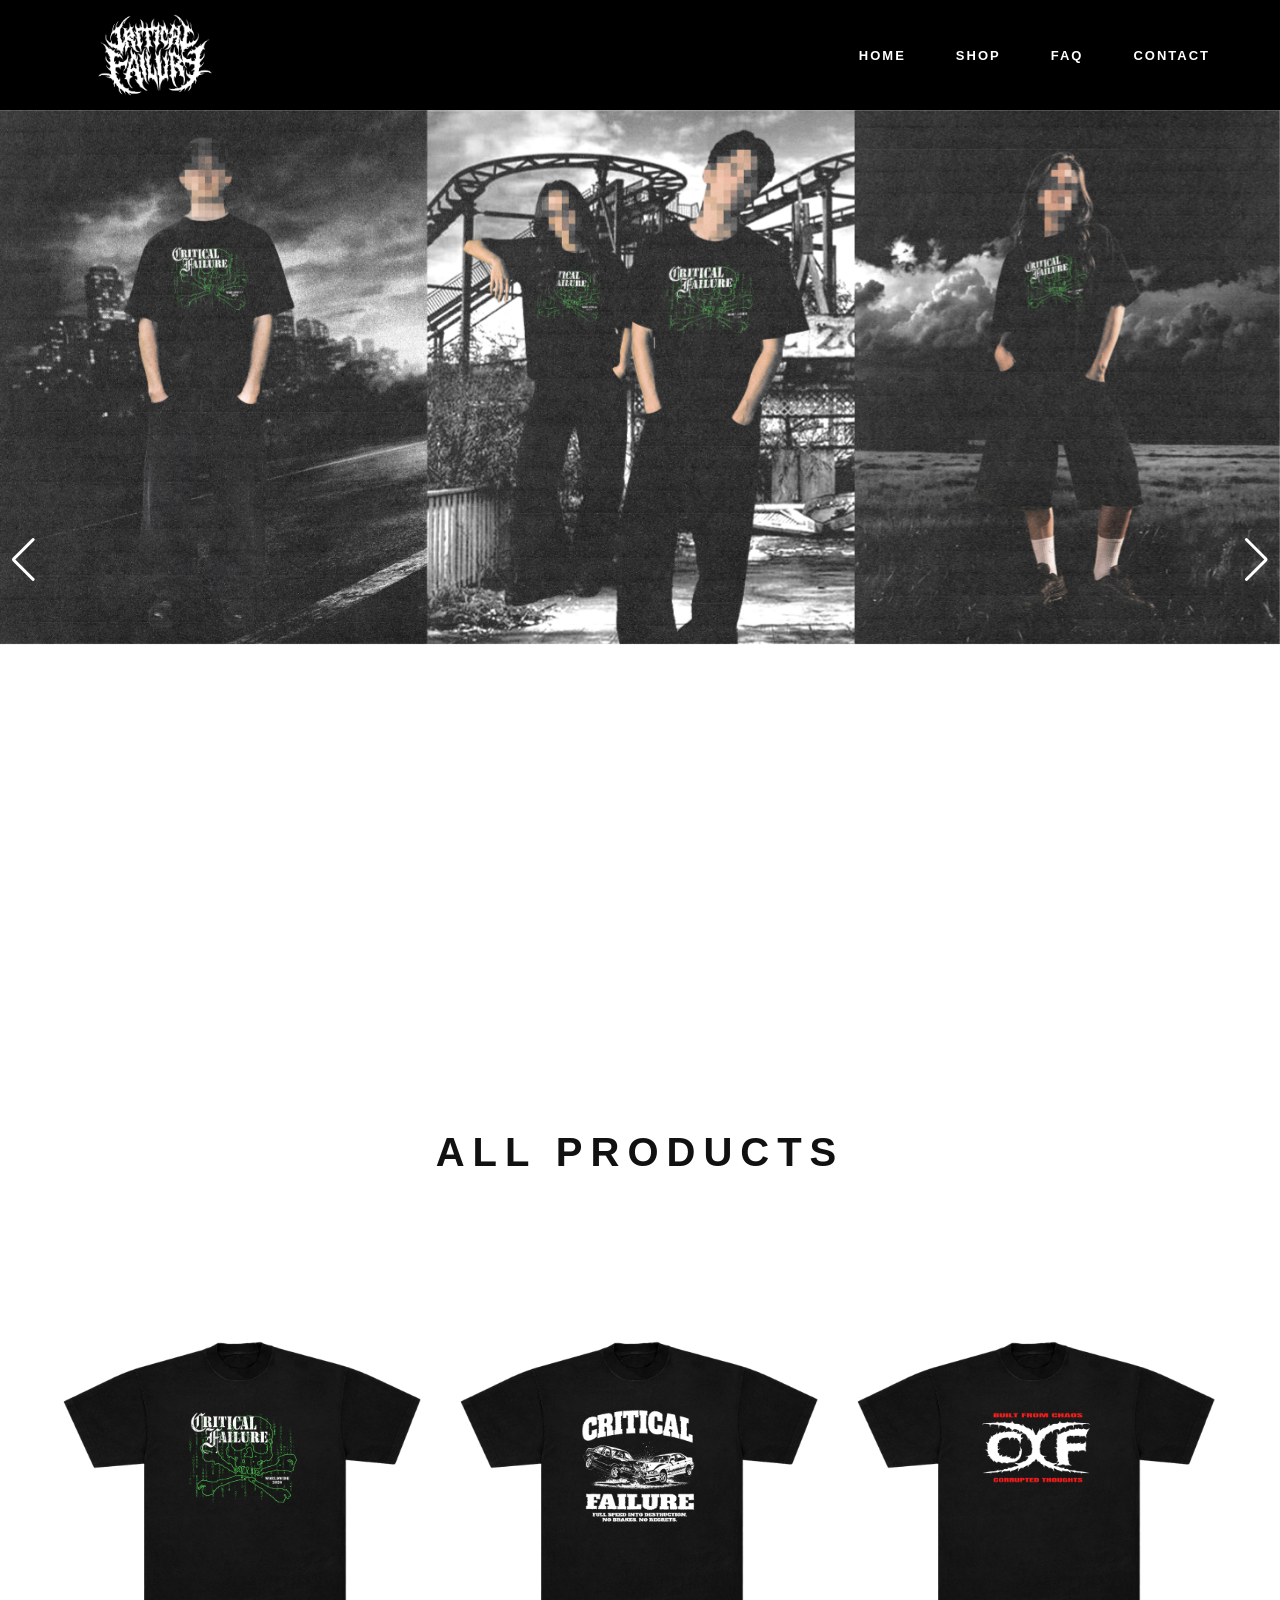
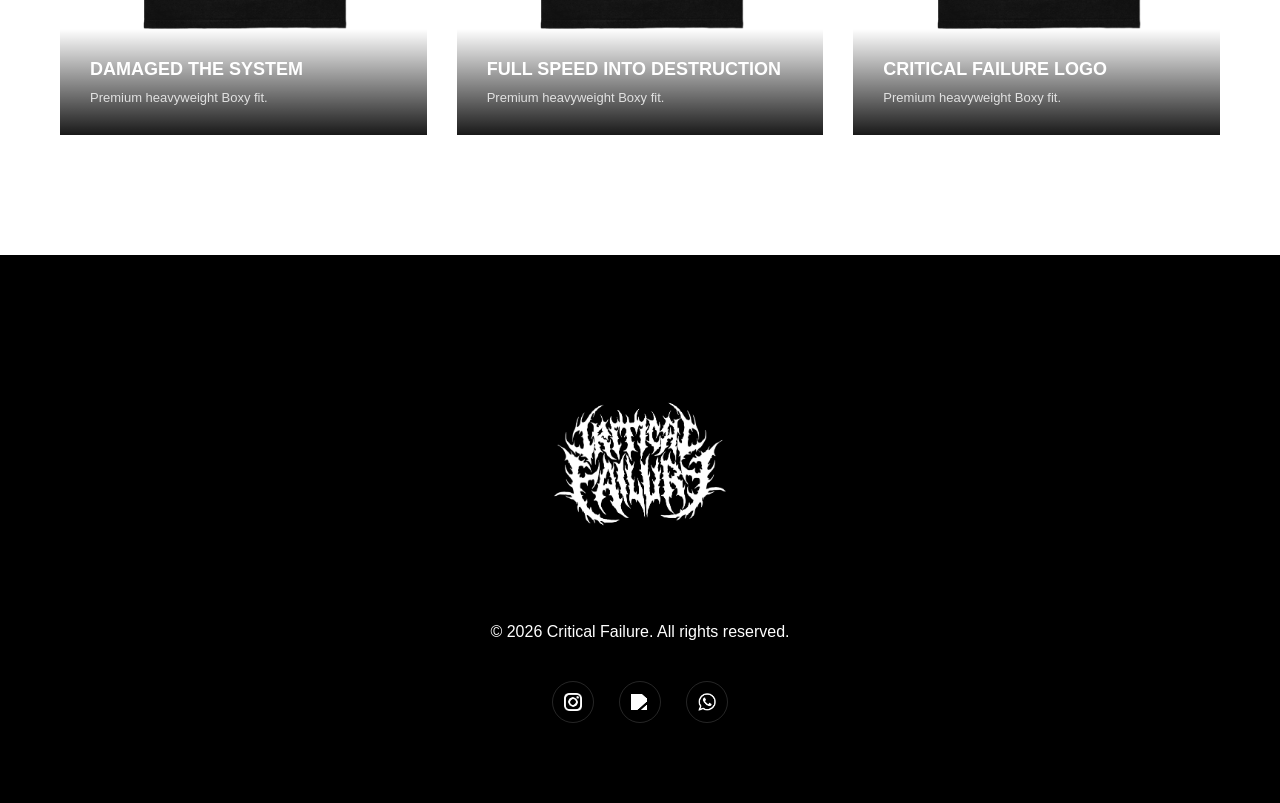
==== commit e27c6de2: "Add files via upload" ====
--- a/index.html
+++ b/index.html
@@ -1,146 +1,789 @@
-<!DOCTYPE HTML>
-<!--
-	Phantom by HTML5 UP
-	html5up.net | @ajlkn
-	Free for personal and commercial use under the CCA 3.0 license (html5up.net/license)
--->
-<html>
-	<head>
-		<title>Shop</title>
-		<meta charset="utf-8" />
-		<meta name="viewport" content="width=device-width, initial-scale=1, user-scalable=no" />
-		<link rel="stylesheet" href="assets/css/main.css" />
-		<noscript><link rel="stylesheet" href="assets/css/noscript.css" /></noscript>
-	</head>
-	<body class="is-preload">
-		<!-- Wrapper -->
-			<div id="wrapper">
-
-				<!-- Header -->
-					<header id="header">
-						<div class="inner">
-
-							<!-- Logo -->
-								<a href="index.html" class="logo">
-									<span class="symbol"><img src="images/logo.png" alt="" /></span><span class="title">Critical Failure</span>
-								</a>
-
-							<!-- Nav -->
-								<nav>
-									<ul>
-										<li><a href="#menu">Menu</a></li>
-									</ul>
-								</nav>
-
-						</div>
-					</header>
-
-				<!-- Menu -->
-					<nav id="menu">
-						<h2>Menu</h2>
-						<ul>
-							<li><a href="index.html">Home</a></li>
-							<li><a href="generic.html">Shop</a></li>
-							<li><a href="Brand.html">Brand</a></li>
-							<li><a href="contact.html">Contact</a></li>
-							<li><a href="elements.html"></a></li>
-						</ul>
-					</nav>
-
-				<!-- Main -->
-					<div id="main">
-						<div class="inner">
-							<header>
-								<h1>T-Shirt<br /></h1>
-                                <p> </p>
-								<p></p>
-							</header>
-							<section class="tiles">
-								<article class="style1">
-									<span class="image">
-										<img src="images/baju.png" alt="" />
-									</span>
-									<a href="generic.html">
-										<h2>Damaged System Tee</h2>
-										<div class="content">
-											<p>Boxy Tee. 16S Cotton Combed</p>
-									</div>
-										</a>
-								</article>
-								<article class="style2">
-									<span class="image">
-										<img src="images/baju2.png" alt="" />
-									</span>
-									<a href="generic.html">
-										<h2>Crashed Car</h2>
-										<div class="content">
-											<p>Boxy Tee. 16S Cotton Combed</p>
-										</div>
-									</a>
-								</article>
-								<article class="style3">
-									<span class="image">
-										<img src="images/baju3.png" alt="" />
-									</span>
-									<a href="generic.html">
-										<h2>CF Logo</h2>
-										<div class="content">
-											<p>Boxy Tee. 16S Cotton Combed</p>
-										</div>
-									</a>
-								</article>
-						
-							</section>
-						</div>
-					</div>
-
-				<!-- Footer -->
-					<footer id="footer">
-						<div class="inner">
-							<section>
-								<h2>Sign up for exclusive Critical Failure news, products and discounts.</h2>
-								<form method="post" action="#">
-									<div class="fields">
-										<div class="field half">
-											<input type="text" name="name" id="name" placeholder="Name" />
-										</div>
-										<div class="field half">
-											<input type="email" name="email" id="email" placeholder="Email" />
-										</div>
-										<div class="field">
-											<textarea name="message" id="message" placeholder="Message"></textarea>
-										</div>
-									</div>
-									<ul class="actions">
-										<li><input type="submit" value="Send" class="primary" /></li>
-									</ul>
-								</form>
-							</section>
-							<section>
-								<h2>Contact Us</h2>
-								<ul class="icons">
-									
-									
-									<li><a href="https://www.instagram.com/critical.failure2026/" target="_blank" class="icon brands style2 fa-instagram"><span class="label">Instagram</span></a></li>
-								
-									<li><a href="https://wa.me/6285739635984" target="_blank" class="icon brands style2 fa-whatsapp"><span class="label">Phone</span></a></li>
-									<li><a href="https://mail.google.com/mail/?view=cm&fs=1&to=criticalfailure@gmail.com" target="_blank" class="icon solid style2 fa-envelope"><span class="label">Email</span></a></li>
-								</ul>
-							</section>
-							<ul class="copyright">
-								<li>&copy; 2026 Critical Failure. All rights reserved</li><li>Design: <a href="http://html5up.net">HTML5 UP</a></li>
-							</ul>
-						</div>
-					</footer>
-
-			</div>
-
-		<!-- Scripts -->
-			<script src="assets/js/jquery.min.js"></script>
-			<script src="assets/js/browser.min.js"></script>
-			<script src="assets/js/breakpoints.min.js"></script>
-			<script src="assets/js/util.js"></script>
-			<script src="assets/js/main.js"></script>
-
-	</body>
+<!DOCTYPE html>
+<html lang="en">
+<head>
+
+<meta charset="UTF-8">
+<meta name="viewport" content="width=device-width, initial-scale=1.0">
+
+<title>Critical Failure</title>
+
+<link
+rel="stylesheet"
+href="https://cdn.jsdelivr.net/npm/swiper@11/swiper-bundle.min.css"
+/>
+
+<style>
+
+/* =========================
+RESET
+========================= */
+
+*{
+  margin:0;
+  padding:0;
+  box-sizing:border-box;
+}
+
+body{
+  font-family:Helvetica, Arial, sans-serif;
+  background:#fff;
+  color:#111;
+  overflow-x:hidden;
+}
+
+a{
+  text-decoration:none;
+  color:inherit;
+}
+
+img{
+  width:100%;
+  display:block;
+}
+
+/* =========================
+NAVBAR
+========================= */
+
+nav{
+  position:fixed;
+  top:0;
+  left:0;
+
+  width:100%;
+  height:110px;
+
+  background:#000;
+
+  display:flex;
+  justify-content:space-between;
+  align-items:center;
+
+  padding:0 70px;
+
+  z-index:99999;
+}
+
+/* LOGO */
+
+.logo img{
+  width:170px;
+}
+
+/* MENU */
+
+nav ul{
+  display:flex;
+  list-style:none;
+  gap:50px;
+}
+
+nav ul li a{
+  color:white;
+  font-size:13px;
+  font-weight:bold;
+  letter-spacing:2px;
+
+  transition:0.3s;
+}
+
+nav ul li a:hover{
+  opacity:0.6;
+}
+
+/* =========================
+HERO
+========================= */
+
+.hero{
+  width:100%;
+  height:100vh;
+
+  margin-top:110px;
+}
+
+.heroSwiper{
+  width:100%;
+  height:100%;
+}
+
+.swiper-slide{
+  position:relative;
+}
+
+.hero-image{
+  width:100%;
+  height:100%;
+
+  object-fit:cover;
+}
+
+/* OVERLAY */
+
+.hero-overlay{
+  position:absolute;
+  top:0;
+  left:0;
+
+  width:100%;
+  height:100%;
+
+  display:flex;
+  flex-direction:column;
+  justify-content:center;
+  align-items:center;
+
+  text-align:center;
+
+  z-index:10;
+
+  opacity:0;
+
+  transition:0.4s ease;
+}
+
+/* SHOW TEXT ON HOVER */
+
+.swiper-slide:hover .hero-overlay{
+  opacity:1;
+}
+
+/* HERO LOGO */
+
+.hero-logo{
+  width:650px;
+  max-width:90%;
+
+  margin-bottom:30px;
+
+  filter:brightness(0) invert(1);
+}
+
+.hero-overlay p{
+  color:white;
+
+  font-size:18px;
+  font-weight:bold;
+
+  letter-spacing:5px;
+
+  margin-bottom:30px;
+
+  text-shadow:
+  0 0 10px rgba(0,0,0,0.5);
+}
+
+/* BUTTON */
+
+.btn{
+  background:white;
+  color:black;
+
+  padding:15px 40px;
+
+  font-size:12px;
+  font-weight:bold;
+
+  letter-spacing:2px;
+
+  transition:0.3s;
+}
+
+.btn:hover{
+  background:black;
+  color:white;
+}
+
+/* SWIPER */
+
+.swiper-button-next,
+.swiper-button-prev{
+  color:white !important;
+}
+
+.swiper-pagination-bullet{
+  background:white !important;
+}
+
+/* BUTTON */
+
+.btn{
+  background:white;
+  color:black;
+
+  padding:15px 40px;
+
+  font-size:12px;
+  font-weight:bold;
+
+  letter-spacing:2px;
+
+  transition:0.3s;
+}
+
+.btn:hover{
+  background:black;
+  color:white;
+}
+
+/* SWIPER */
+
+.swiper-button-next,
+.swiper-button-prev{
+  color:white !important;
+}
+
+.swiper-pagination-bullet{
+  background:white !important;
+}
+/* =========================
+SECTION
+========================= */
+
+.section-title{
+  text-align:center;
+
+  padding-top:120px;
+
+  margin-bottom:60px;
+}
+
+.section-title h2{
+  font-size:40px;
+  letter-spacing:8px;
+}
+
+/* =========================
+PRODUCTS
+========================= */
+
+.products{
+  display:grid;
+  grid-template-columns:repeat(3,1fr);
+
+  gap:30px;
+
+  padding:0 60px 120px;
+}
+
+.product{
+  position:relative;
+  overflow:hidden;
+}
+
+.product img{
+  width:100%;
+  height:500px;
+
+  object-fit:cover;
+}
+
+/* SECOND IMAGE */
+
+.hover-img{
+  position:absolute;
+  top:0;
+  left:0;
+
+  opacity:0;
+
+  transition:0.3s;
+}
+
+.product:hover .hover-img{
+  opacity:1;
+}
+
+.product:hover .main-img{
+  opacity:0;
+}
+
+/* PRODUCT INFO */
+
+.product-info{
+  position:absolute;
+  bottom:0;
+  left:0;
+
+  width:100%;
+
+  padding:30px;
+
+  background:linear-gradient(
+    transparent,
+    rgba(0,0,0,0.9)
+  );
+
+  color:white;
+}
+
+.product-info h3{
+  margin-bottom:10px;
+
+  font-size:18px;
+}
+
+.product-info p{
+  font-size:13px;
+  opacity:0.8;
+}
+
+/* =========================
+FAQ
+========================= */
+
+.faq{
+  padding:40px 20px 120px;
+}
+
+.faq-container{
+  max-width:900px;
+  margin:auto;
+}
+
+.faq-item{
+  border-bottom:1px solid rgba(0,0,0,0.1);
+}
+
+.faq-question{
+  width:100%;
+
+  background:none;
+  border:none;
+
+  text-align:left;
+
+  padding:28px 0;
+
+  font-size:14px;
+  font-weight:bold;
+
+  letter-spacing:2px;
+
+  cursor:pointer;
+}
+
+.faq-answer{
+  max-height:0;
+  overflow:hidden;
+
+  transition:0.3s ease;
+
+  opacity:0.7;
+
+  line-height:1.8;
+}
+
+.faq-item.active .faq-answer{
+  max-height:200px;
+  padding-bottom:25px;
+}
+
+/* =========================
+FOOTER
+========================= */
+
+footer{
+  background:black;
+  color:white;
+
+  text-align:center;
+
+  padding:80px 20px 40px;
+}
+
+/* FOOTER LOGO */
+
+.footer-logo img{
+  width:180px;
+
+  margin:auto;
+  margin-bottom:30px;
+}
+
+/* SOCIALS */
+
+.socials{
+  display:flex;
+  justify-content:center;
+
+  gap:25px;
+
+  margin:40px 0;
+}
+
+.socials a{
+  width:42px;
+  height:42px;
+
+  border:1px solid rgba(255,255,255,0.15);
+
+  border-radius:50%;
+
+  display:flex;
+  justify-content:center;
+  align-items:center;
+}
+
+.socials img{
+  width:18px;
+
+  filter:brightness(0) invert(1);
+}
+
+/* FOOTER BOTTOM */
+
+.footer-bottom{
+  border-top:1px solid rgba(255,255,255,0.1);
+
+  padding-top:30px;
+
+  display:flex;
+  justify-content:center;
+
+  gap:30px;
+
+  flex-wrap:wrap;
+}
+
+.footer-bottom a{
+  color:rgba(255,255,255,0.7);
+
+  font-size:11px;
+
+  letter-spacing:2px;
+}
+
+/* =========================
+MOBILE
+========================= */
+
+@media(max-width:768px){
+
+  nav{
+    height:85px;
+    padding:0 20px;
+  }
+
+  .logo img{
+    width:120px;
+  }
+
+  nav ul{
+    gap:18px;
+  }
+
+  nav ul li a{
+    font-size:10px;
+  }
+
+  .hero{
+    margin-top:85px;
+  }
+
+  .hero-overlay{
+    opacity:1;
+  }
+
+  .hero-logo{
+    width:300px;
+  }
+
+  .hero-overlay p{
+    font-size:12px;
+    letter-spacing:3px;
+  }
+
+  .products{
+    grid-template-columns:1fr;
+
+    padding:0 20px 100px;
+  }
+
+  .product img{
+    height:420px;
+  }
+
+  .section-title h2{
+    font-size:28px;
+  }
+
+}
+
+</style>
+
+</head>
+
+<body>
+
+<!-- NAVBAR -->
+
+<nav>
+
+<a href="index.html" class="logo">
+
+<img
+src="images/logowhites.png"
+alt="logo"
+>
+
+</a>
+
+<ul>
+
+<li><a href="index.html">HOME</a></li>
+
+<li><a href="shop.html">SHOP</a></li>
+
+<li><a href="faq.html">FAQ</a></li>
+
+<li><a href="contact.html">CONTACT</a></li>
+
+</ul>
+
+</nav>
+
+<!-- HERO -->
+
+<section class="hero">
+
+<div class="swiper heroSwiper">
+
+<div class="swiper-wrapper">
+
+<!-- SLIDE 1 -->
+
+<div class="swiper-slide">
+
+<img
+src="images/cfbrand1.jpg"hero-image"
+>
+
+<div class="hero-overlay">
+
+<img
+src="images/logowhiteinner2.png"
+class="hero-logo"
+>
+
+<p>CRITICAL FAILURE</p>
+
+<a href="shop.html" class="btn">
+SHOP NOW
+</a>
+
+</div>
+
+</div>
+
+<!-- SLIDE 2 -->
+
+<div class="swiper-slide">
+
+<img
+src="images/instagrampost.png"hero-image"
+>
+
+<div class="hero-overlay">
+
+<img
+src="images/logowhite2.png"
+class="hero-logo"
+>
+
+<p>CRITICAL FAILURE</p>
+
+<a href="shop.html" class="btn">
+SHOP NOW
+</a>
+
+</div>
+
+</div>
+
+</div>
+
+<div class="swiper-pagination"></div>
+<div class="swiper-button-next"></div>
+<div class="swiper-button-prev"></div>
+
+</div>
+
+</section>
+
+<!-- PRODUCTS -->
+
+<section>
+
+<div class="section-title">
+<h2>ALL PRODUCTS</h2>
+</div>
+
+<div class="products">
+
+<a href="product-tee.html" class="product">
+
+<img
+src="images/baju.png"main-img"
+>
+
+<img
+src="images/bajuskull2.png"
+class="hover-img"
+>
+
+<div class="product-info">
+
+<h3>DAMAGED THE SYSTEM</h3>
+
+<p>Premium heavyweight Boxy fit.</p>
+
+</div>
+
+</a>
+
+<a href="product-hoodie.html" class="product">
+
+<img
+src="images/baju2.png"main-img"
+>
+
+<img
+src="images/baju2fullspeed2.png"
+class="hover-img"
+>
+
+<div class="product-info">
+
+<h3>FULL SPEED INTO DESTRUCTION</h3>
+
+<p>Premium heavyweight Boxy fit.</p>
+
+</div>
+
+</a>
+
+<a href="product-jacket.html" class="product">
+
+<img
+src="images/baju3.png"main-img"
+>
+
+<img
+src="images/baju3cf.png"
+class="hover-img"
+>
+
+<div class="product-info">
+
+<h3>CRITICAL FAILURE LOGO</h3>
+
+<p>Premium heavyweight Boxy fit.</p>
+
+</div>
+
+</a>
+
+</div>
+
+</section>
+
+</div>
+
+</div>
+
+</div>
+
+</section>
+
+<!-- FOOTER -->
+
+<footer id="contact">
+
+<div class="footer-logo">
+
+<img
+src="images/logowhite.png"logo"
+>
+
+</div>
+
+<p>
+© 2026 Critical Failure. All rights reserved.
+</p>
+
+<div class="socials">
+
+<a href="https://www.instagram.com/critical.failure2026?igsh=YXMzNTFtZmkyZzh0">
+
+<img
+src="images/logoig.png"
+>
+
+</a>
+
+<a href="https://www.tiktok.com/@critical.failure2026?_r=1&_t=ZS-96VnQN6hhoO" target="_blank">
+
+<img
+src="https://cdn-icons-png.flaticon.com/512/3046/3046121.png"
+>
+
+</a>
+
+<a href="https://wa.me/6285739635984">
+
+<img
+src="images/logowa.png"
+>
+
+</div>
+
+</footer>
+
+<script src="https://cdn.jsdelivr.net/npm/swiper@11/swiper-bundle.min.js"></script>
+
+<script>
+
+new Swiper('.heroSwiper', {
+
+loop:true,
+
+autoplay:{
+delay:3000,
+disableOnInteraction:false,
+},
+
+pagination:{
+el:'.swiper-pagination',
+clickable:true,
+},
+
+navigation:{
+nextEl:'.swiper-button-next',
+prevEl:'.swiper-button-prev',
+},
+
+});
+
+/* FAQ */
+
+const faqItems =
+document.querySelectorAll('.faq-item');
+
+faqItems.forEach(item => {
+
+const button =
+item.querySelector('.faq-question');
+
+button.addEventListener('click', () => {
+
+item.classList.toggle('active');
+
+});
+
+});
+
+</script>
+
+</body>
 </html>
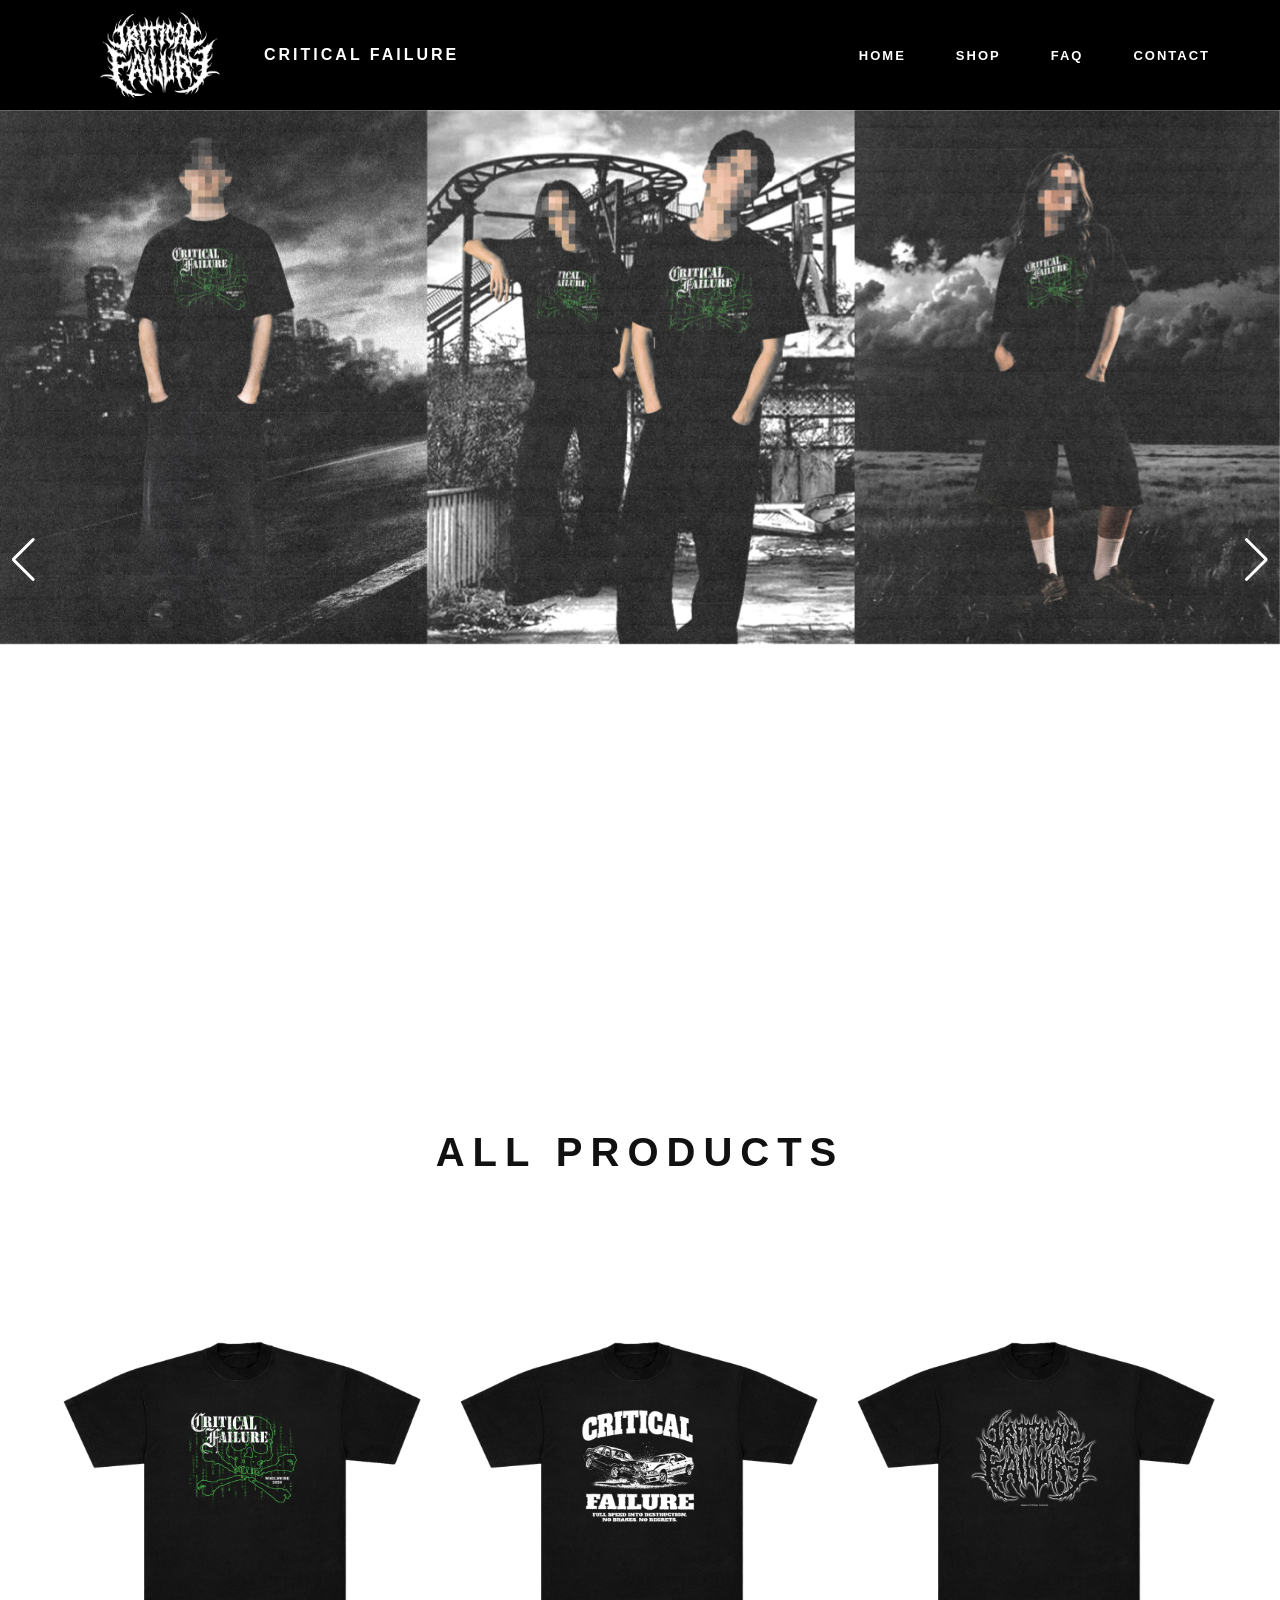
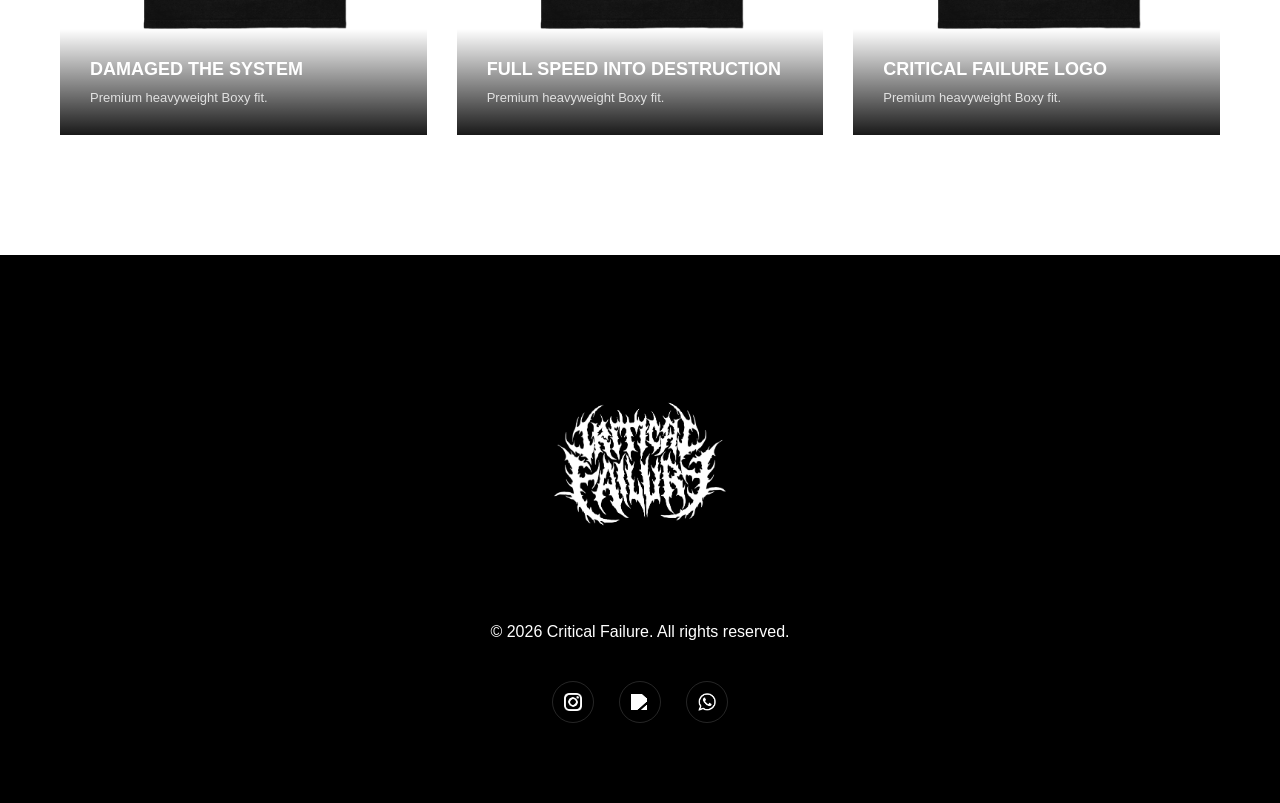
==== commit 0cb06c82: "Add files via upload" ====
--- a/index.html
+++ b/index.html
@@ -66,8 +66,28 @@
 
 /* LOGO */
 
+.logo{
+  display:flex;
+  align-items:center;
+
+  gap:14px;
+}
+
 .logo img{
-  width:170px;
+  width:180px;
+}
+
+/* LOGO TEXT */
+
+.logo span{
+  color:white;
+
+  font-size:16px;
+  font-weight:bold;
+
+  letter-spacing:3px;
+
+  white-space:nowrap;
 }
 
 /* MENU */
@@ -160,17 +180,17 @@
 }
 
 .hero-overlay p{
-  color:white;
-
-  font-size:18px;
+  color:rgb(0, 0, 0);
+
+  font-size:50px;
   font-weight:bold;
 
-  letter-spacing:5px;
-
-  margin-bottom:30px;
+  letter-spacing:1px;
+
+  margin-bottom:10px;
 
   text-shadow:
-  0 0 10px rgba(0,0,0,0.5);
+  0 0 10px rgba(0, 0, 0, 0.5);
 }
 
 /* BUTTON */
@@ -462,7 +482,7 @@
 
   nav{
     height:85px;
-    padding:0 20px;
+    padding:020px;
   }
 
   .logo img{
@@ -477,22 +497,117 @@
     font-size:10px;
   }
 
+/* MOBILE HERO */
+
+@media(max-width:2768px){
+
+  /* HERO */
+
   .hero{
+    height:42vh !important;
+
     margin-top:85px;
   }
+
+  .heroSwiper{
+    height:42vh !important;
+  }
+
+  .swiper-slide{
+    height:42vh !important;
+  }
+
+  .hero-image{
+    height:42vh !important;
+
+    object-fit:cover;
+
+    object-position:center top;
+  }
+/* MOBILE NAVBAR FIX */
+
+@media(max-width:768px){
+
+  nav{
+    padding:0 14px;
+  }
+
+  /* LOGO AREA */
+
+  .logo{
+    gap:8px;
+  }
+
+  .logo img{
+    width:38px;
+  }
+
+  .logo span{
+    font-size:8px;
+
+    letter-spacing:1px;
+  }
+
+  /* MENU */
+
+  nav ul{
+    gap:10px;
+  }
+
+  nav ul li a{
+    font-size:8px;
+
+    letter-spacing:1px;
+  }
+
+}
+  /* OVERLAY */
 
   .hero-overlay{
     opacity:1;
   }
 
+  /* LOGO */
+
   .hero-logo{
-    width:300px;
-  }
+  width:180px;
+
+  margin-top:10px;
+
+  margin-bottom:80px;
+}
+
+
+  .logo span{
+  font-size:10px;
+
+  letter-spacing:2px;
+}
+
+.logo img{
+  width:55px;
+}
+  /* TEXT */
 
   .hero-overlay p{
-    font-size:12px;
-    letter-spacing:3px;
-  }
+    font-size:10px;
+
+    letter-spacing:1px;
+
+    margin-bottom:15px;
+  }
+
+  /* BUTTON */
+
+  .btn{
+    padding:10px 22px;
+
+    font-size:9px;
+  }
+
+}
+
+  /* PRODUCTS */
 
   .products{
     grid-template-columns:1fr;
@@ -505,7 +620,8 @@
   }
 
   .section-title h2{
-    font-size:28px;
+    font-size:20px;
+      letter-spacing:1px;
   }
 
 }
@@ -527,6 +643,8 @@
 alt="logo"
 >
 
+<span>CRITICAL FAILURE</span>
+
 </a>
 
 <ul>
@@ -567,7 +685,7 @@
 >
 
 <p>CRITICAL FAILURE</p>
-
+<p>UNDERGROUND STREETWEAR FROM BALI INDONESIA</p>
 <a href="shop.html" class="btn">
 SHOP NOW
 </a>
@@ -592,7 +710,7 @@
 >
 
 <p>CRITICAL FAILURE</p>
-
+<p>UNDERGROUND STREETWEAR FROM BALI INDONESIA</p>
 <a href="shop.html" class="btn">
 SHOP NOW
 </a>
@@ -666,11 +784,11 @@
 <a href="product-jacket.html" class="product">
 
 <img
-src="images/baju3.png"main-img"
->
-
-<img
-src="images/baju3cf.png"
+src="images/cflogo3.png"main-img"
+>
+
+<img
+src="images/cflogo3p.png"
 class="hover-img"
 >
 
